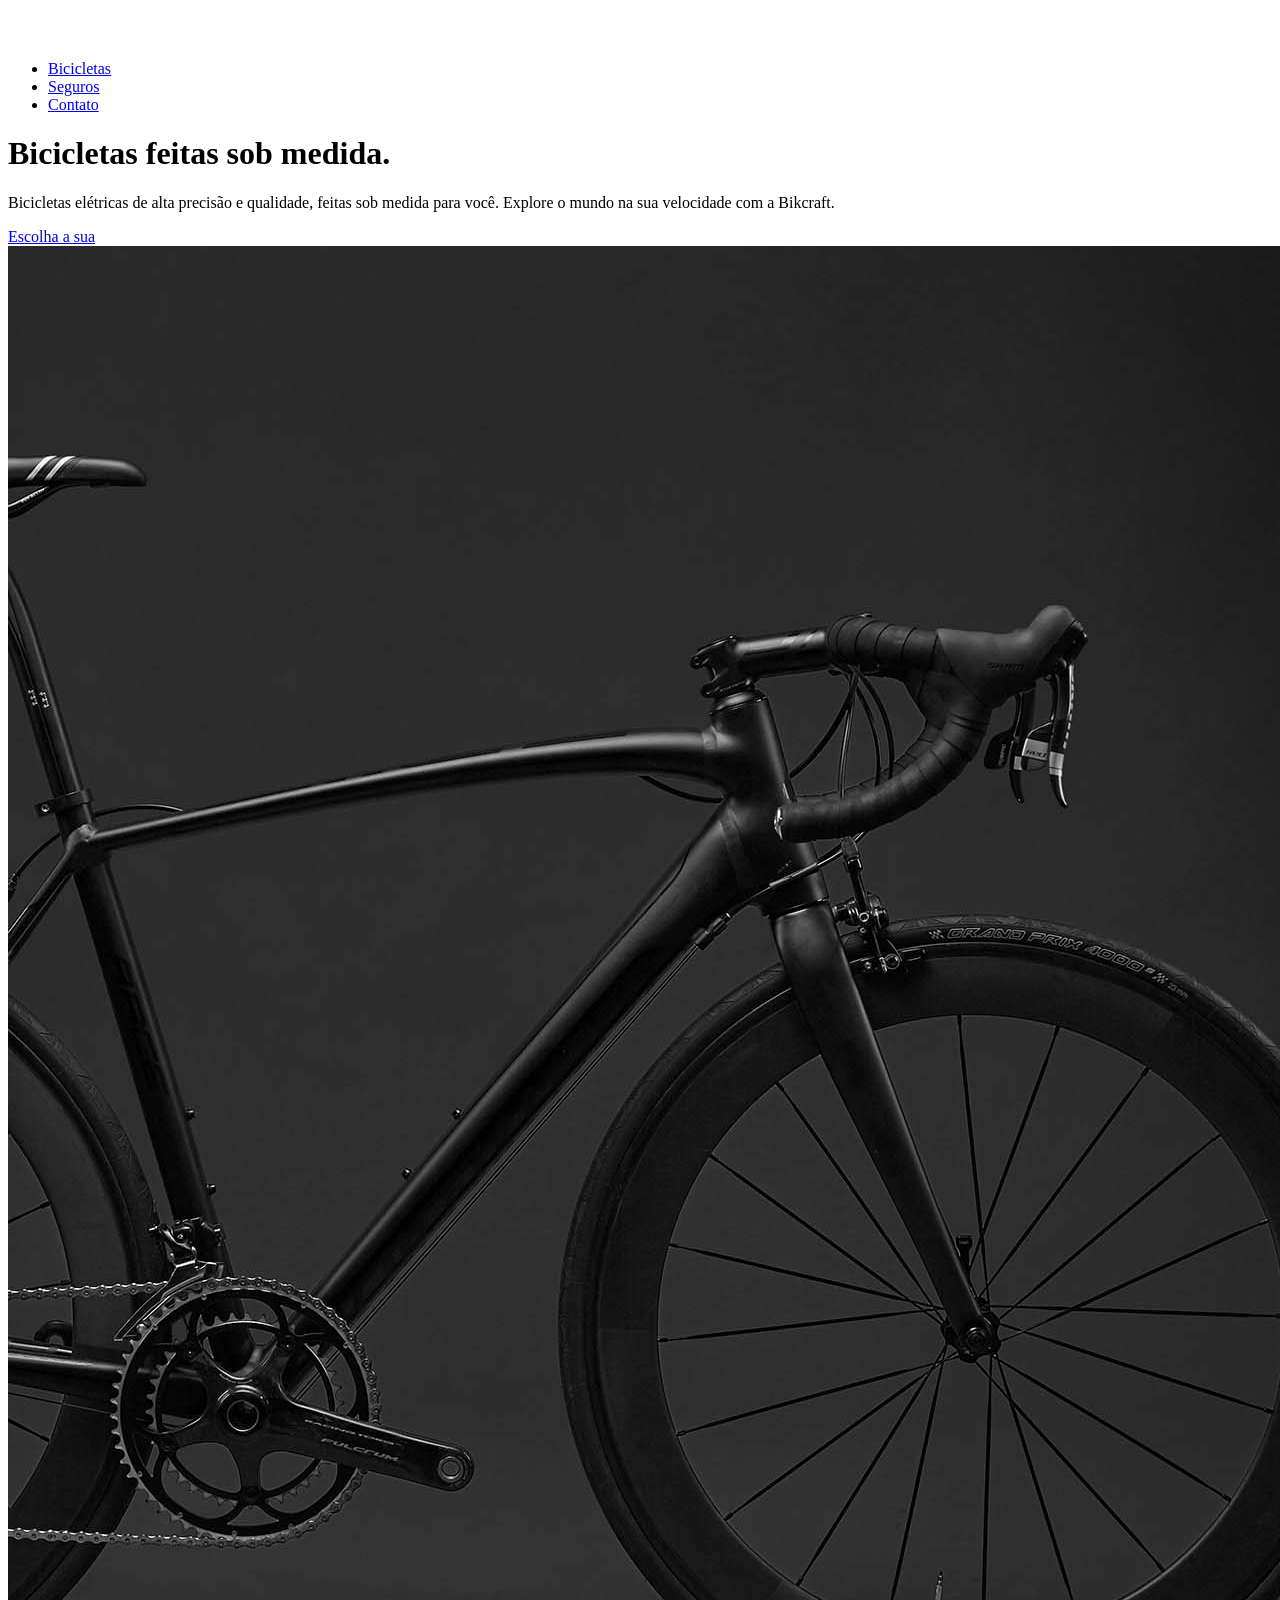
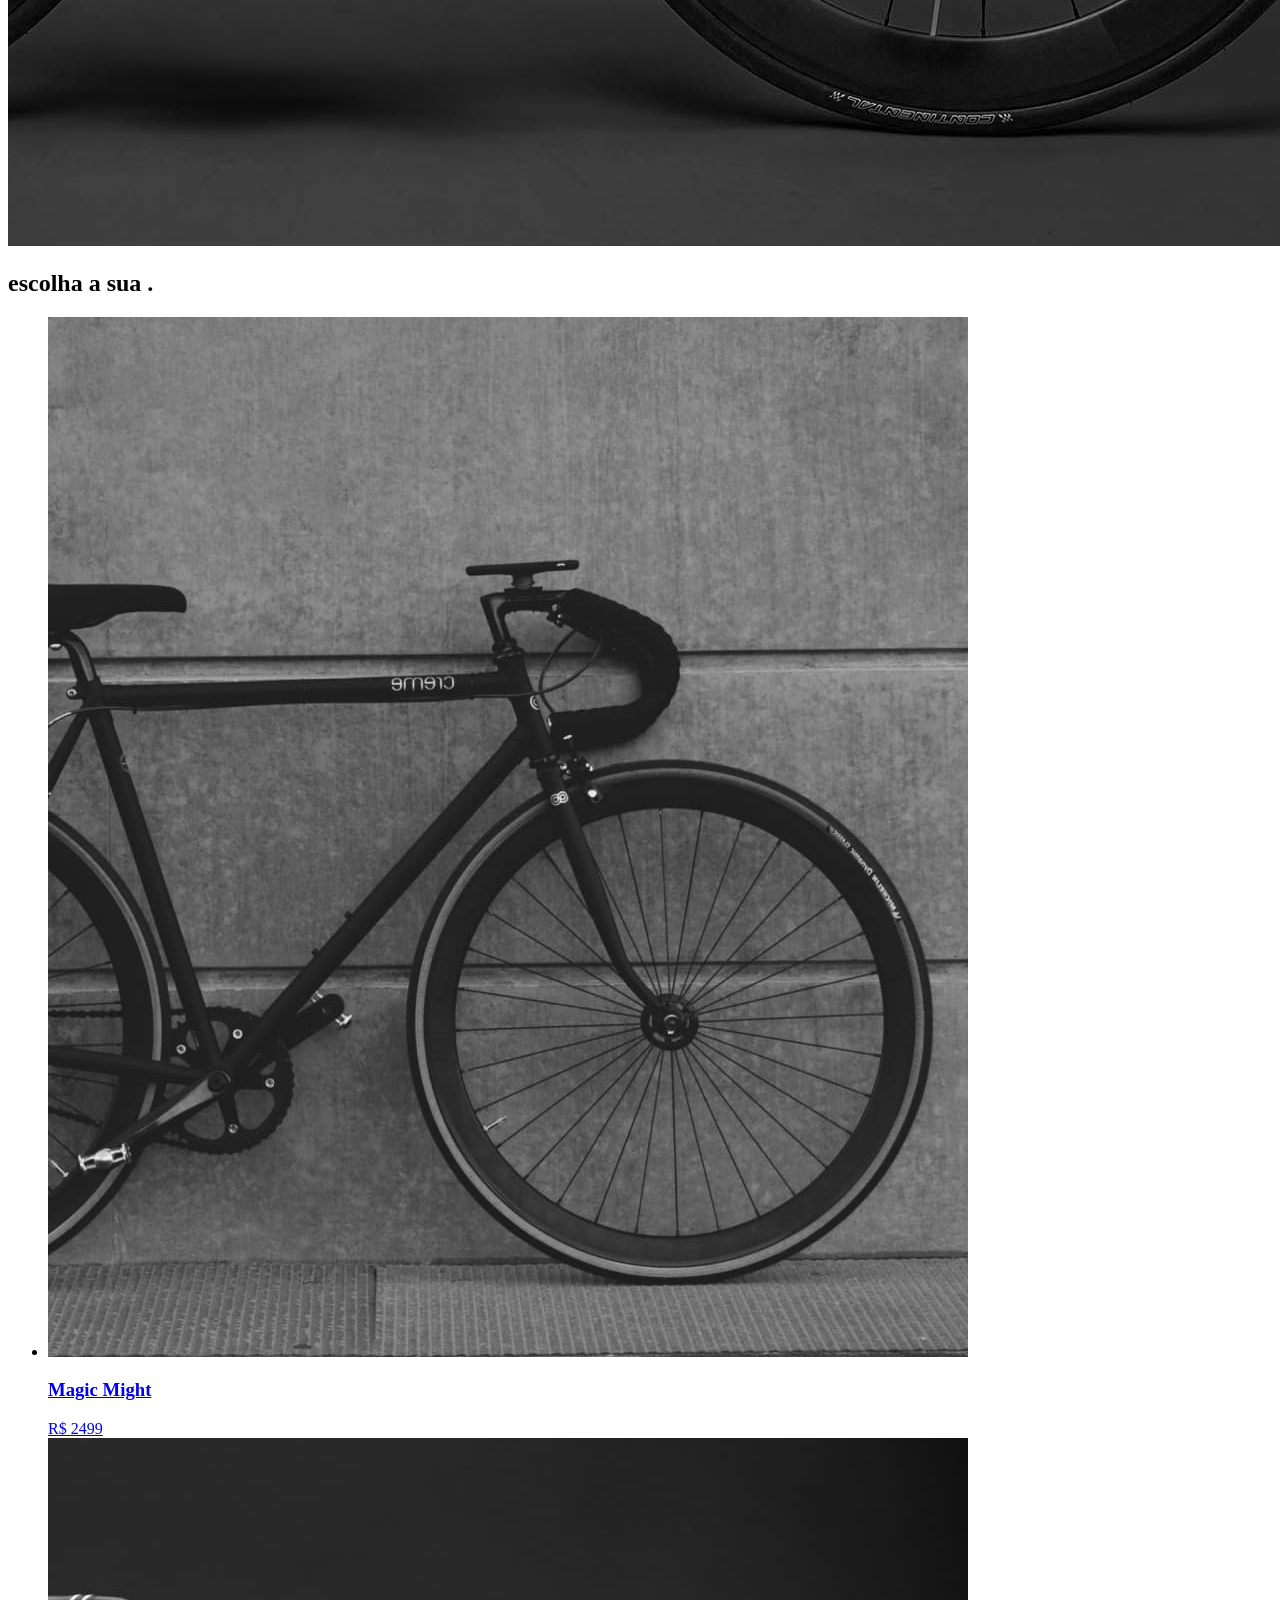
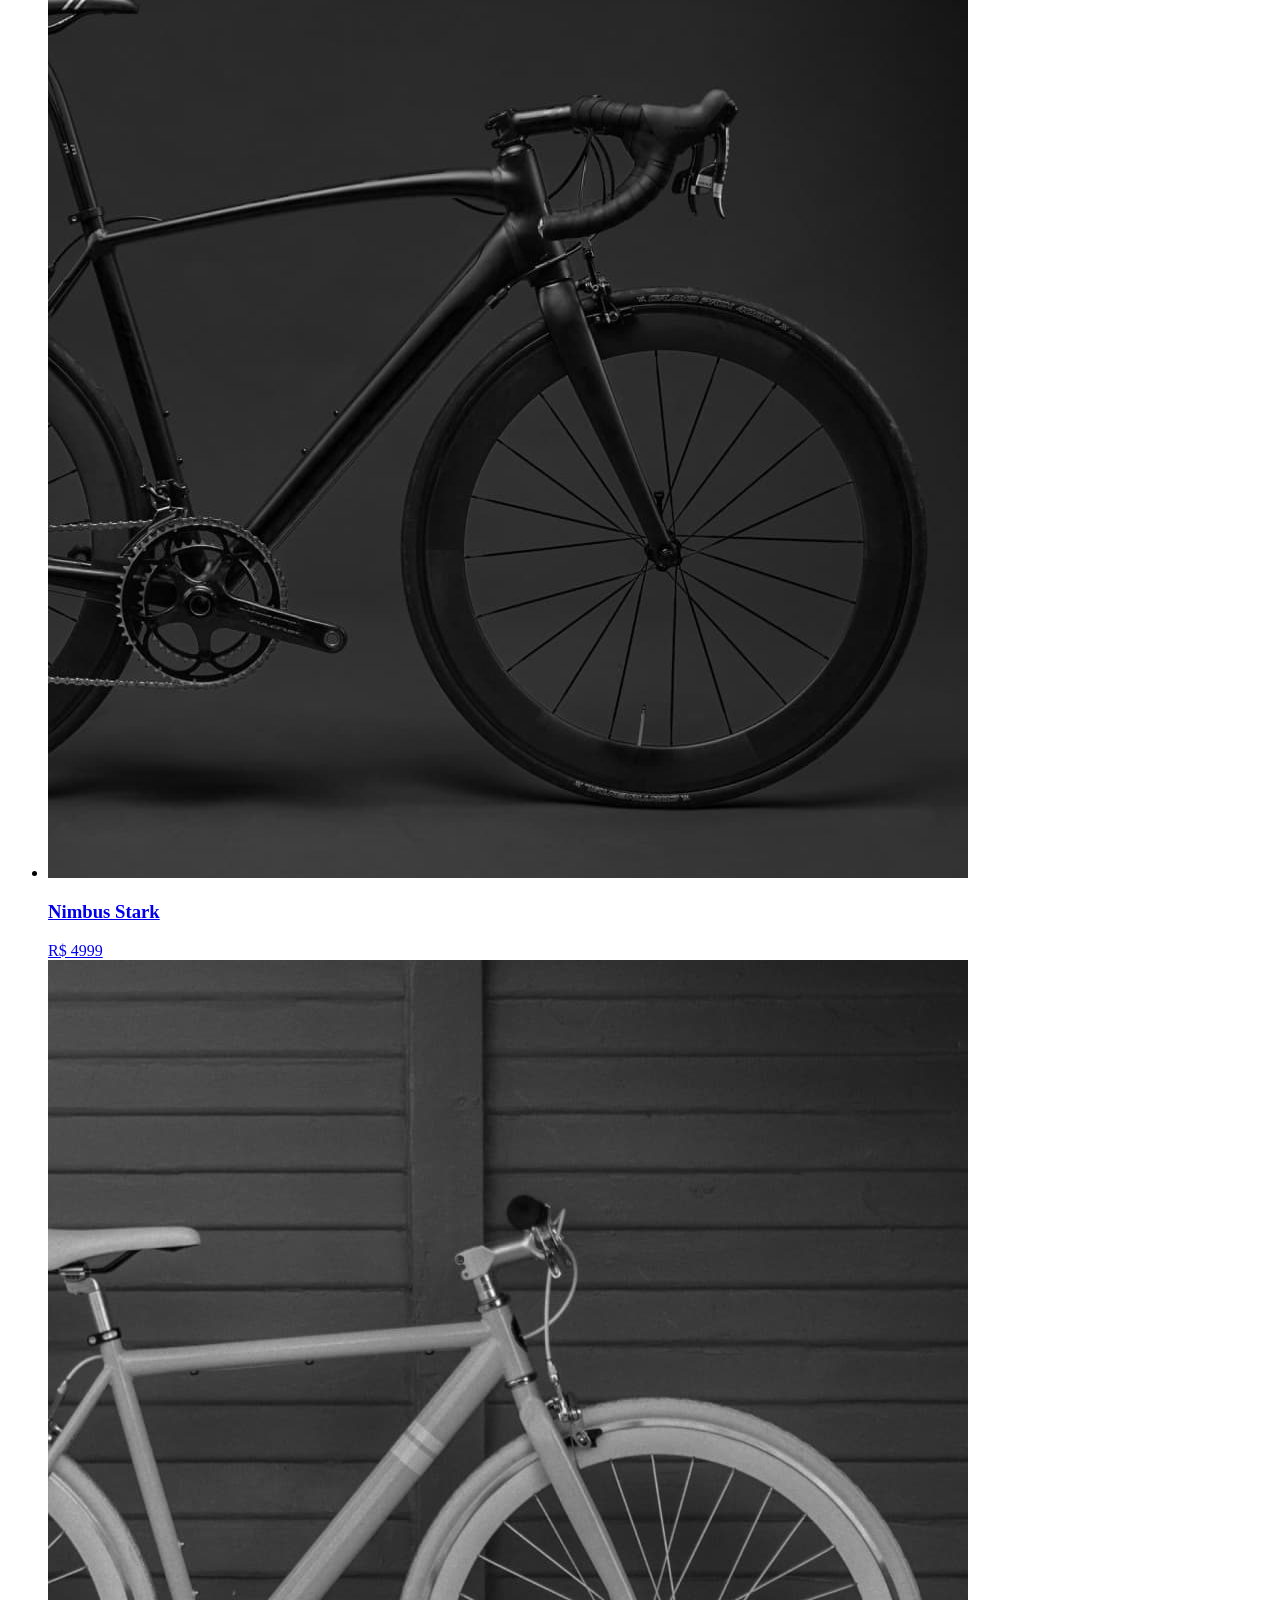
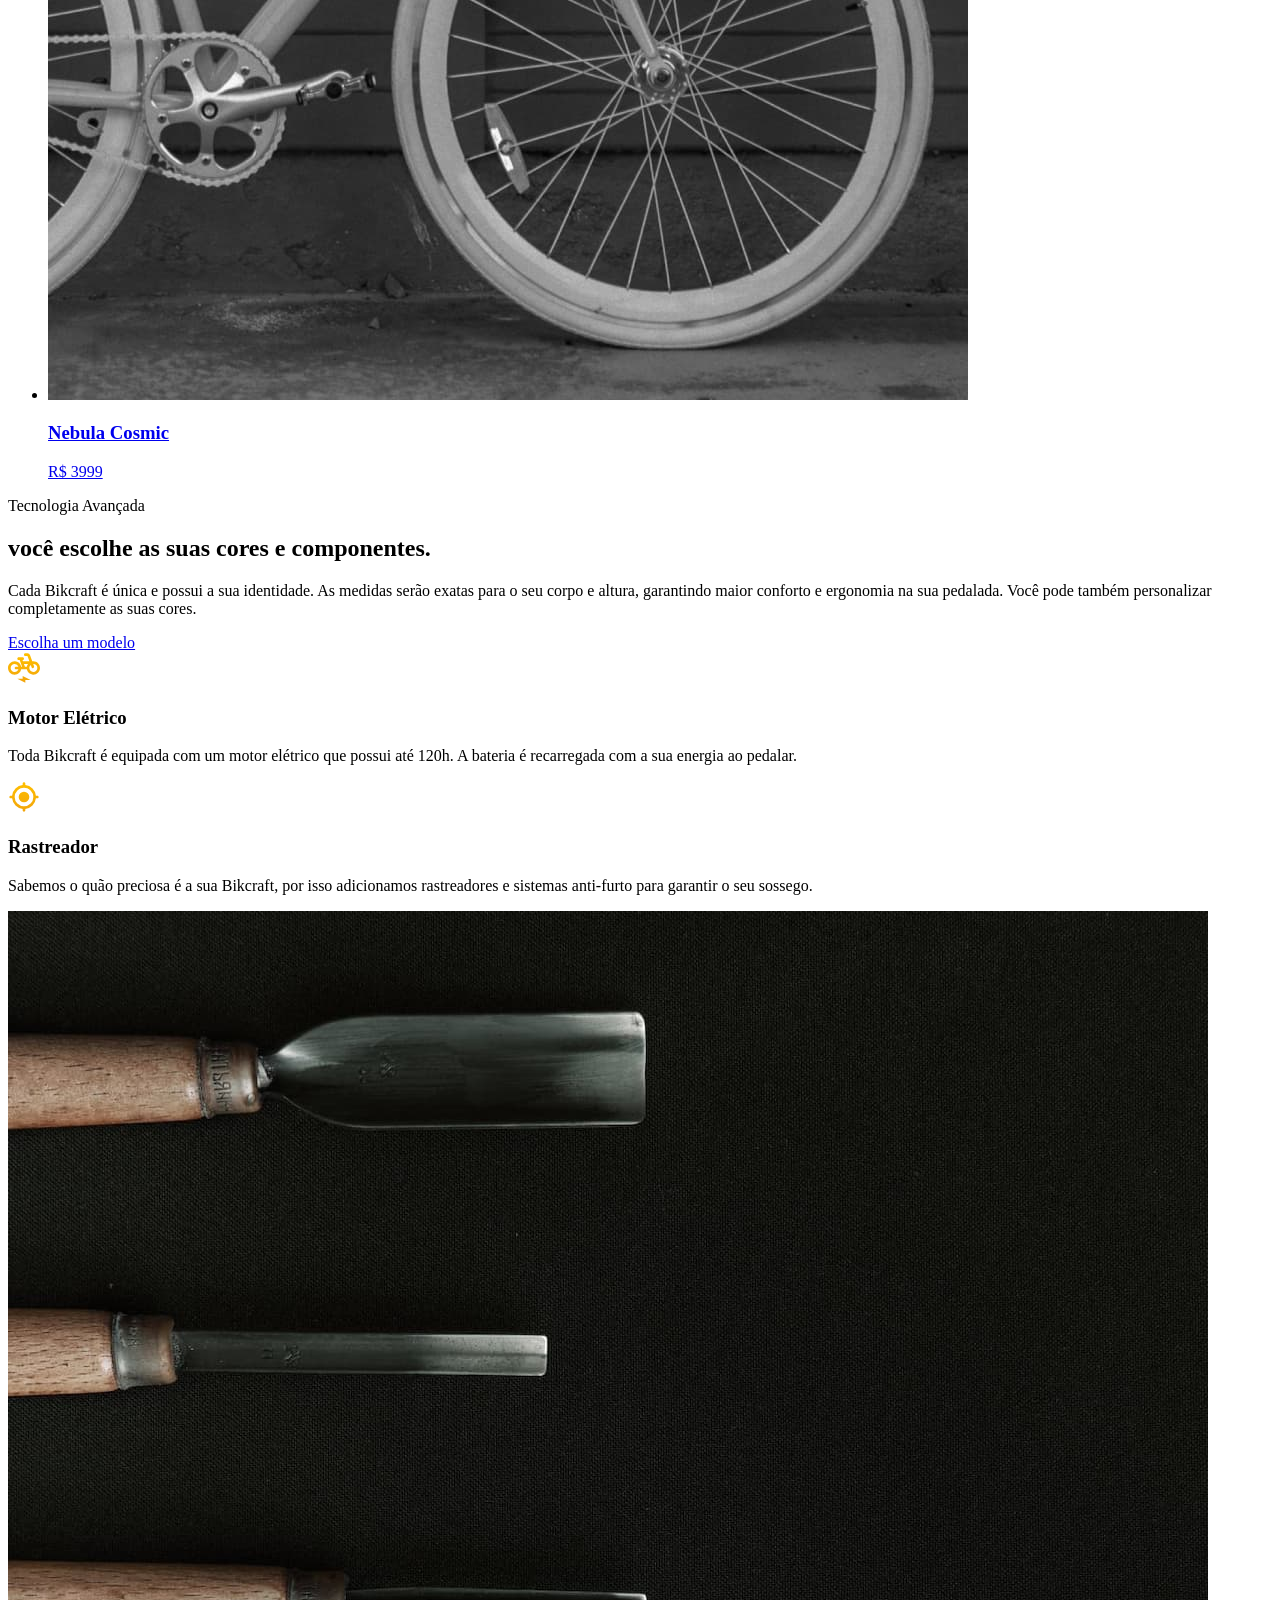
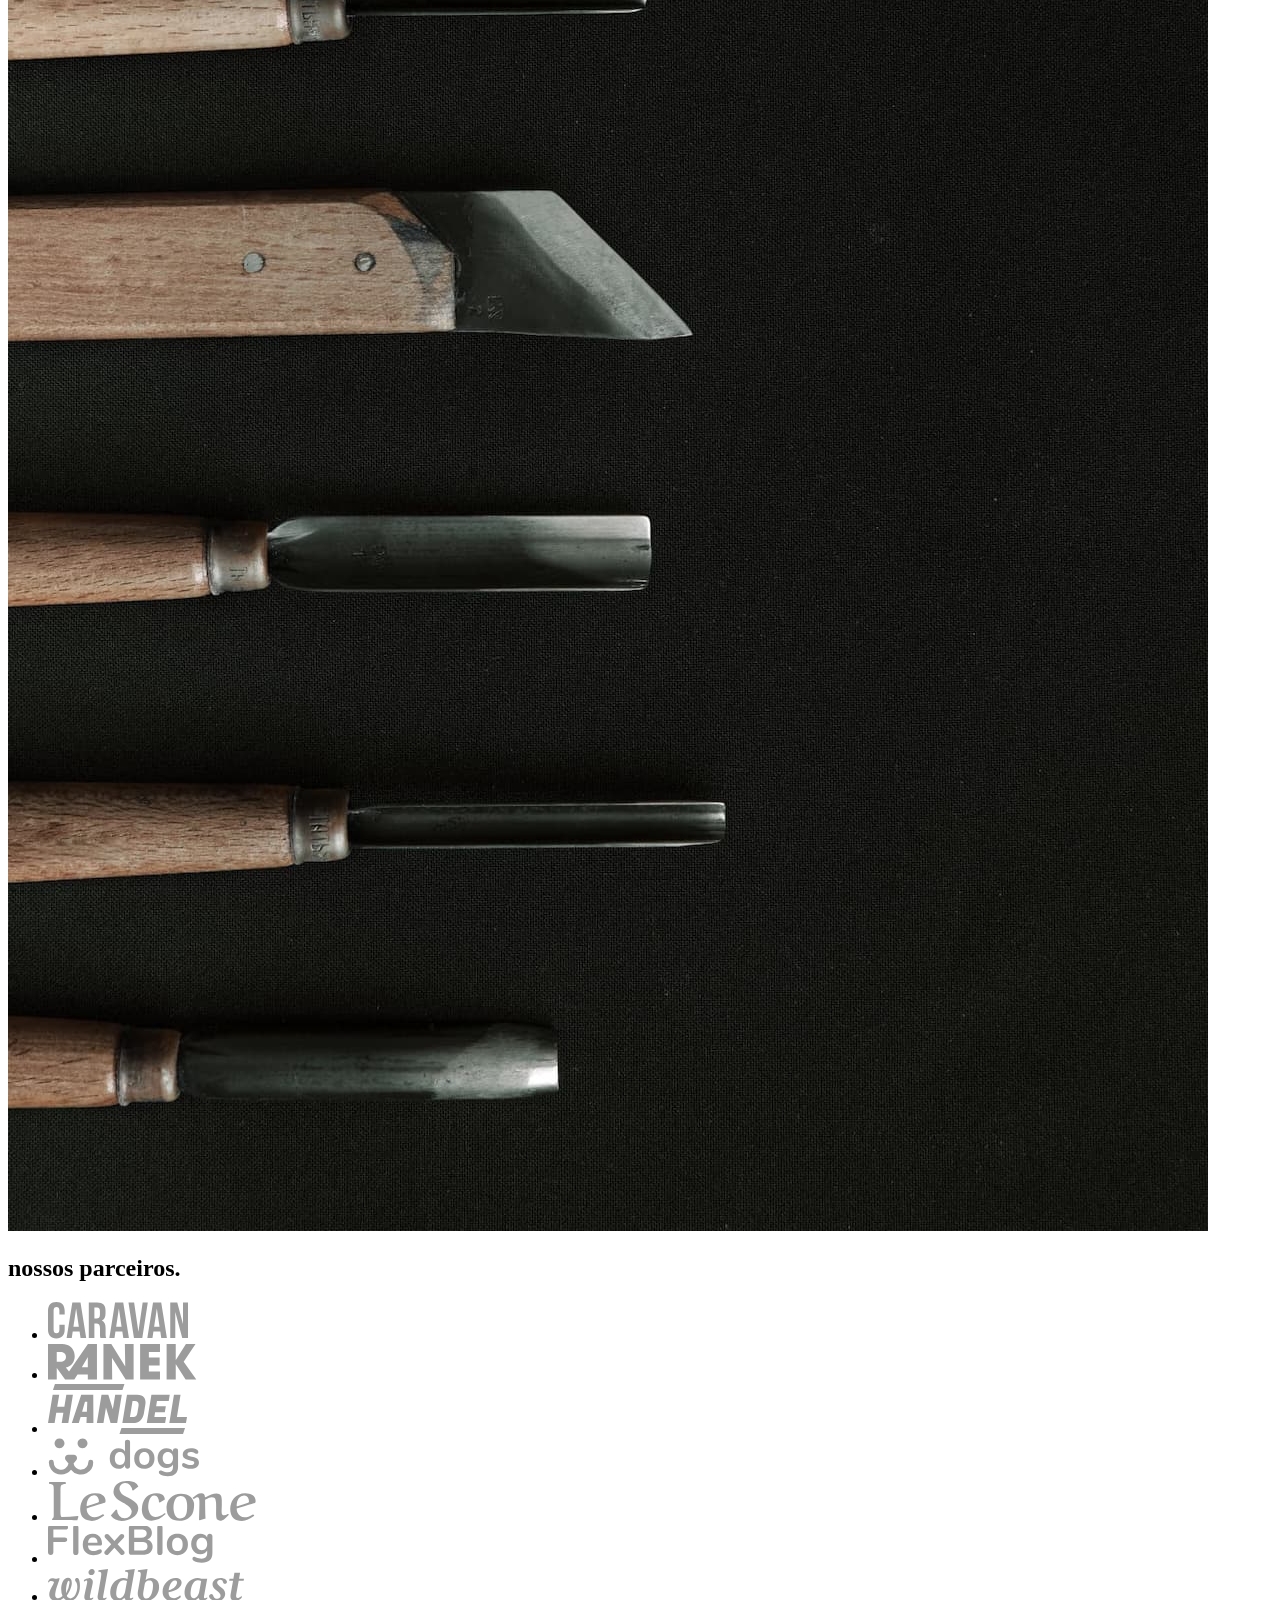
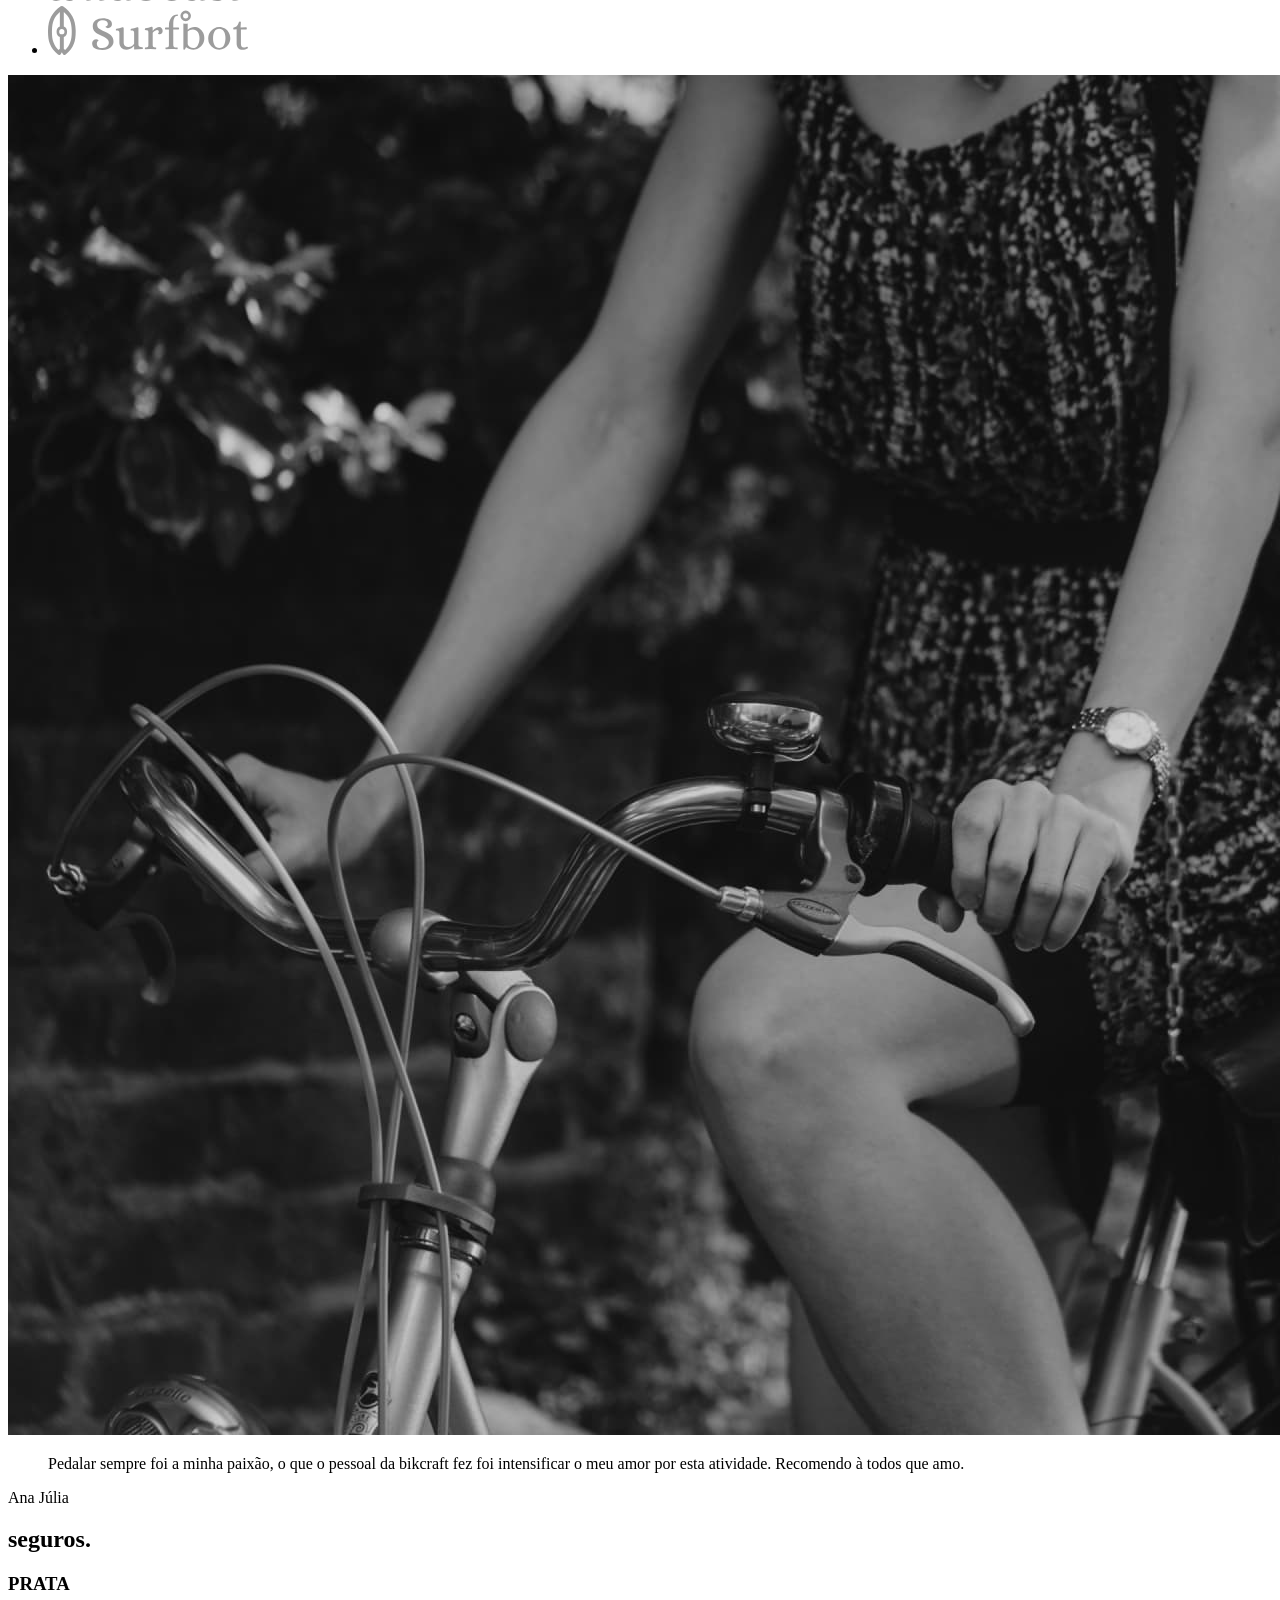
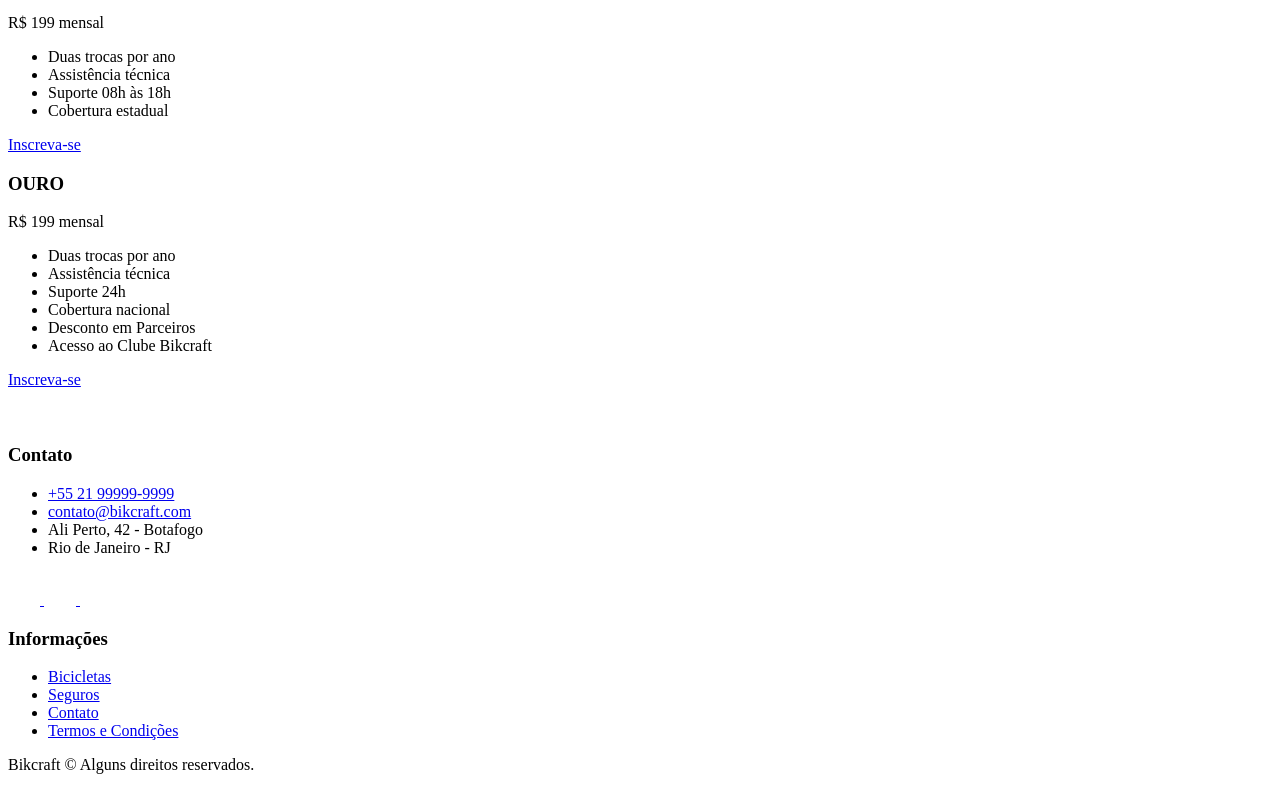
==== index.html @ bf85dae2 "termos" ====
<!DOCTYPE html>
<html lang="pt-br">

<head>
    <meta charset="UTF-8">
    <meta name="viewport" content="width=device-width, initial-scale=1.0">
    <meta name="description" content="Bicicletas elétricas de alta precisão e qualidade feitas sob medida para o cliente. Explore o mundo na sua velocidade com a Bikcraft.">
    <link rel="stylesheet" href="./css/style.css">
    <link rel="preconnect" href="https://fonts.googleapis.com">
    <link rel="preconnect" href="https://fonts.gstatic.com" crossorigin>
    <link href="https://fonts.googleapis.com/css2?family=Merriweather:ital,opsz,wght@0,18..144,300..900;1,18..144,300..900&family=Poppins:ital,wght@0,100;0,200;0,300;0,400;0,500;0,600;0,700;0,800;0,900;1,100;1,200;1,300;1,400;1,500;1,600;1,700;1,800;1,900&family=Roboto:ital,wght@0,100..900;1,100..900&display=swap" rel="stylesheet">
    <title>Bikcraft - Bicicletas Elétricas</title>
</head>

<body>
    <header class="header-bg">
        <div class="header container">
            <a href="./"> <img src="./img/bikcraft.svg" alt="Bikcraft"></a>
            <nav aria-label="primaria">
                <ul class="header-menu font-1-m cor-0">
                    <li><a href="./bicicletas.html">Bicicletas</a></li>
                    <li><a href="./seguros.html">Seguros</a></li>
                    <li><a href="./contato.hmtl">Contato</a></li>
                </ul>
            </nav>
        </div>
    </header>

    <main class="introducao-bg">
        <div class="introducao container">
            <div class="introducao-conteudo">
                <h1 class="font-1-xxl cor-0">Bicicletas feitas sob medida<span class="cor-p1">.</span></h1>
                <p class="font-2-l cor-5">Bicicletas elétricas de alta precisão e qualidade, feitas sob medida para você. Explore o mundo na sua velocidade com a Bikcraft.</p>
                <a class="botao" href="./bicicletas.html">Escolha a sua</a>
            </div>
            <div>
                <img src="./img/fotos/introducao.jpg" alt="Bicicleta elétrica preta.">
            </div>
        </div>
    </main>


    <article class="bicicletas-lista">
        <h2 class="container font-1-xxl">escolha a sua <span class="cor-p1">.</span></h2>

        <ul>
            <li>
                <a href="./bicicletas/magic.html">
                    <img src="./img/bicicletas/magic-home.jpg" alt="Bicicleta preta">
                    <h3 class="font-1-xl">Magic Might</h3>
                    <span class="font-2-m cor-8">R$ 2499</span>
                </a>
            </li>
            <li>
                <a href="./bicicletas/nimbus.html">
                    <img src="./img/bicicletas/nimbus-home.jpg" alt="Bicicleta preta">
                    <h3 class="font-1-xl">Nimbus Stark</h3>
                    <span class="font-2-m cor-8">R$ 4999</span>
                </a>
            </li>
            <li>
                <a href="./bicicletas/nebula.html">
                    <img src="./img/bicicletas/nebula-home.jpg" alt="Bicicleta preta">
                    <h3 class="font-1-xl">Nebula Cosmic</h3>
                    <span class="font-2-m cor-8">R$ 3999</span>
                </a>
            </li>
        </ul>
    </article>

    <article class="tecnologia-bg">
        <div class="tecnologia container">
            <div class="tecnologia-conteudo">
                <span class="font-2-l-b cor-5">Tecnologia Avançada</span>
                <h2 class="font-1-xxl cor-0">você escolhe as suas cores e componentes<span class="cor-p1">.</span></h2>
                <p class="font-2-l cor-5">Cada Bikcraft é única e possui a sua identidade. As medidas serão exatas para o seu corpo e altura, garantindo maior conforto e ergonomia na sua pedalada. Você pode também personalizar completamente as suas cores.</p>
                <a href="./bicicletas.html" class="link">Escolha um modelo</a>

                <div class="tecnologia-vantagens">
                    <div>
                        <img src="./img/icones/eletrica.svg" alt="">
                        <h3 class="font-1-m cor-0">Motor Elétrico</h3>
                        <p class="font-2-s cor-5">Toda Bikcraft é equipada com um motor elétrico que possui até 120h. A bateria é recarregada com a sua energia ao pedalar.</p>
                    </div>
                    <div>
                        <img src="./img/icones/rastreador.svg" alt="">
                        <h3 class="font-1-m cor-0">Rastreador</h3>
                        <p class="font-2-s cor-5">Sabemos o quão preciosa é a sua Bikcraft, por isso adicionamos rastreadores e sistemas anti-furto para garantir o seu sossego.</p>
                    </div>
                </div>
            </div>

            <div class="tecnologia-imagem">
                <img src="./img/fotos/tecnologia.jpg" alt="">
            </div>
        </div>
    </article>
    </article>

    <section class="parceiros" aria-label="Nossos Parceiros">
        <h2 class="container font-1-xxl">nossos parceiros<span class="cor-p1">.</span></h2>
        <ul>
            <li><img src="./img/parceiros/caravan.svg" alt="caravan"></li>
            <li><img src="./img/parceiros/ranek.svg" alt="ranek"></li>
            <li><img src="./img/parceiros/handel.svg" alt="handel"></li>
            <li><img src="./img/parceiros/dogs.svg" alt="dogs"></li>
            <li><img src="./img/parceiros/lescone.svg" alt="lascone"></li>
            <li><img src="./img/parceiros/flexblog.svg" alt="flexblog"></li>
            <li><img src="./img/parceiros/wildbeast.svg" alt="wildbeast"></li>
            <li><img src="./img/parceiros/surfbot.svg" alt="surfbot"></li>

        </ul>
    </section>

    <section class="depoimento" aria-label="Depoimento">
        <div>
            <img src="./img/fotos/depoimento.jpg" alt="Pessoa pedalando uma bicileta Bikcraft">
        </div>

        <div class="depoimento-conteudo">
            <blockquote class="font-1-xl cor-p5">
                <p>Pedalar sempre foi a minha paixão, o que o pessoal da bikcraft fez foi intensificar o meu amor por esta atividade. Recomendo à todos que amo.</p>
            </blockquote>
            <span class="font-1-m-b cor-p4">Ana Júlia</span>
        </div>

    </section>

    <article class="seguros-bg">
        <div class="seguros container">
            <h2 class="font-1-xxl cor-0">seguros<span class="cor-p1">.</span></h2>

            <div class="seguros-item">
                <h3 class="font-1-xl cor-6">PRATA</h3>
                <span class="font-1-xl cor-0">R$ 199 <span class="font-1-xs cor-6 ">mensal</span></span>
                <ul class="font-2m cor-0">
                    <li>Duas trocas por ano</li>
                    <li>Assistência técnica</li>
                    <li>Suporte 08h às 18h</li>
                    <li>Cobertura estadual</li>
                </ul>
                <a class="botao secundario" href="./orcamento.html">Inscreva-se</a>
            </div>

            <div class="seguros-item">
                <h3 class="font-1-xl cor-p1">OURO</h3>
                <span class="font-1-xl cor-0">R$ 199 <span class="font-1-xs cor-6 ">mensal</span></span>
                <ul class="font-2m cor-0">
                    <li>Duas trocas por ano</li>
                    <li>Assistência técnica</li>
                    <li>Suporte 24h</li>
                    <li>Cobertura nacional</li>
                    <li>Desconto em Parceiros</li>
                    <li>Acesso ao Clube Bikcraft</li>
                </ul>
                <a class="botao" href="./orcamento.html">Inscreva-se</a>
            </div>
        </div>
    </article>

    <footer class="footer-bg">
        <div class="footer container">
            <img src="./img/bikcraft.svg" alt="Bikcraft">
            <div class="footer-contato">
                <h3 class="font-2-l-b cor-0">Contato</h3>
                <ul class="font-2-m cor-5">
                    <li><a href="tel:+5521999999999">+55 21 99999-9999</a></li>
                    <li><a href="mailto:contato@bikcraft.com">contato@bikcraft.com</a></li>
                    <li>Ali Perto, 42 - Botafogo</li>
                    <li>Rio de Janeiro - RJ</li>
                </ul>
                <div class="footer-redes">
                    <a href="./">
                        <img src="./img/redes/instagram.svg" alt="Instagram">
                    </a>

                    <a href="./">
                        <img src="./img/redes/facebook.svg" alt="Facebook">
                    </a>

                    <a href="./">
                        <img src="./img/redes/youtube.svg" alt="Youtube">
                    </a>
                </div>
            </div>
            <div class="footer-informacoes">
                <h3 class="font-2-l-b cor-0">Informações</h3>
                <nav>
                    <ul class="font-1-m cor-5">
                        <li><a href="./bicicletas.html">Bicicletas</a></li>
                        <li><a href="./seguros.html">Seguros</a></li>
                        <li><a href="./contato.html">Contato</a></li>
                        <li><a href="./termos.html">Termos e Condições</a></li>
                    </ul>
                </nav>
            </div>
            <p class="footer-copy font-2-m cor-6">Bikcraft © Alguns direitos reservados.</p>
        </div>
    </footer>




</body>

</html>
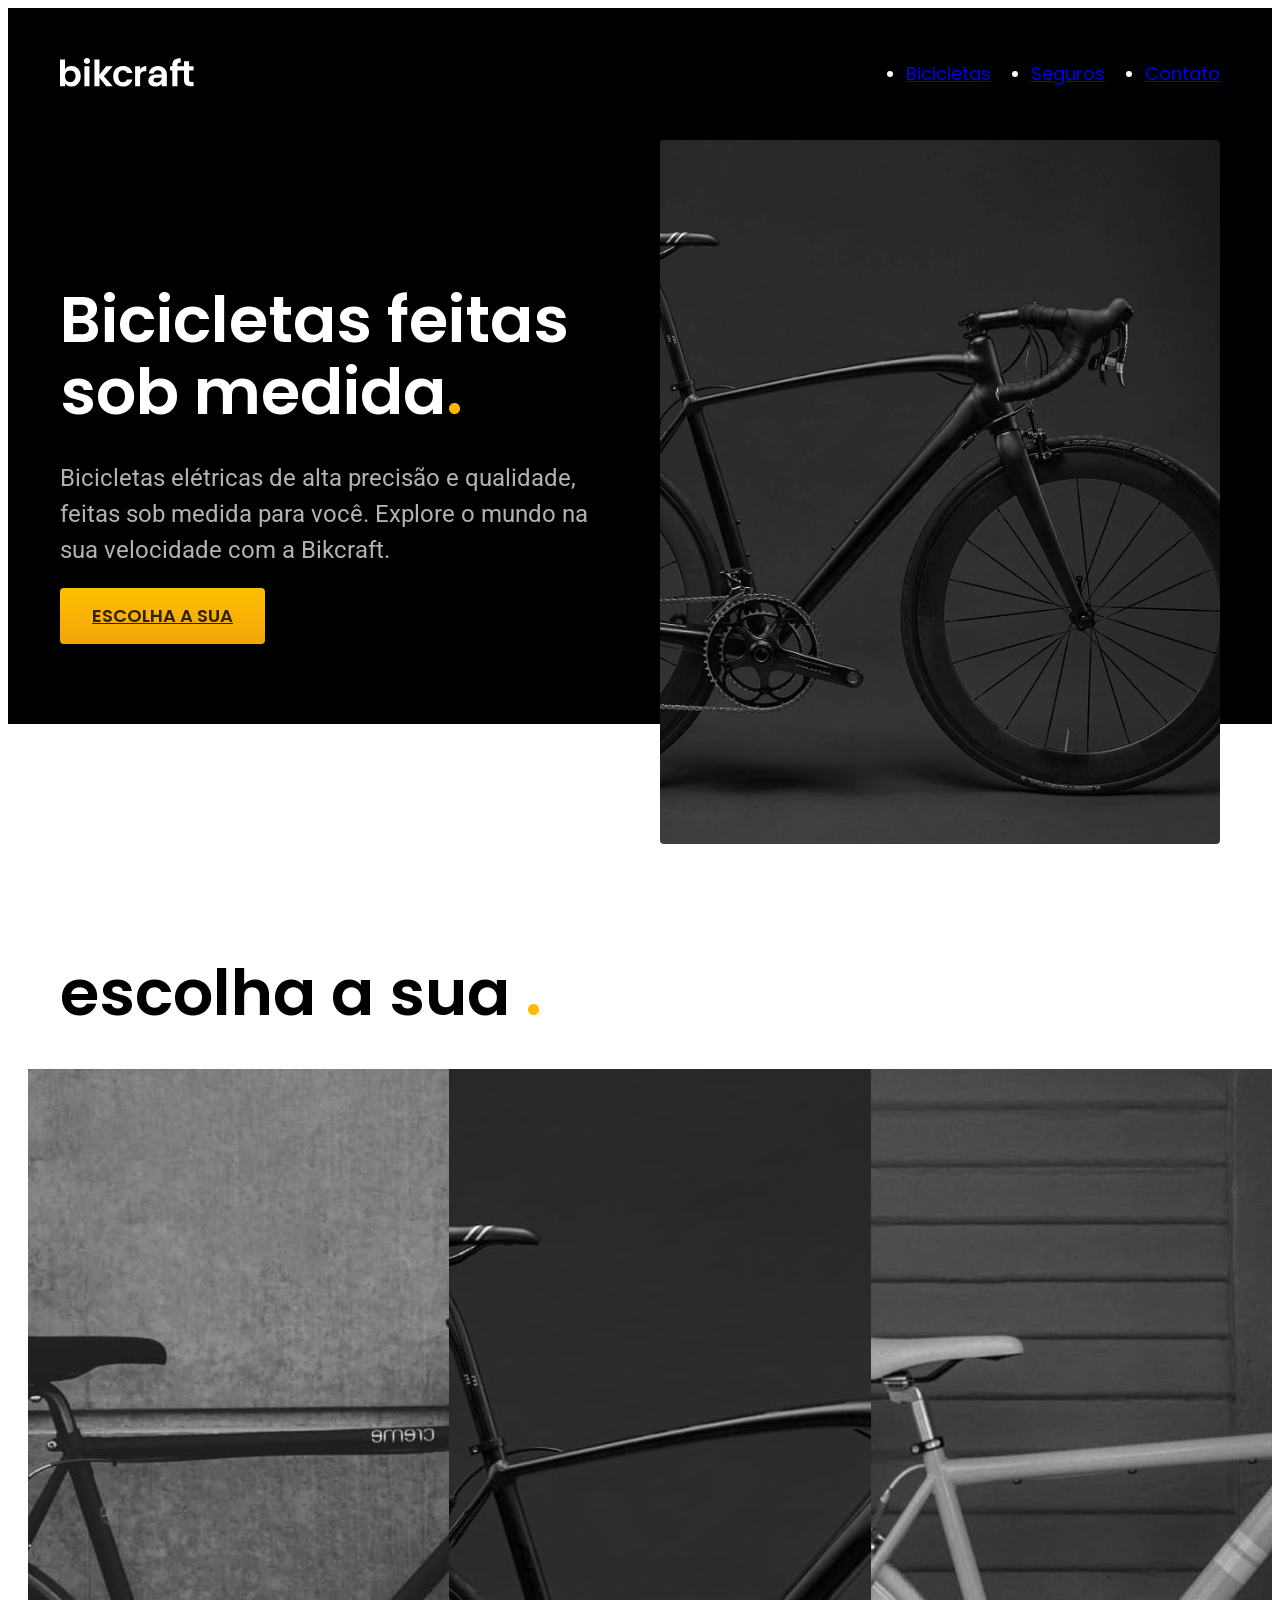
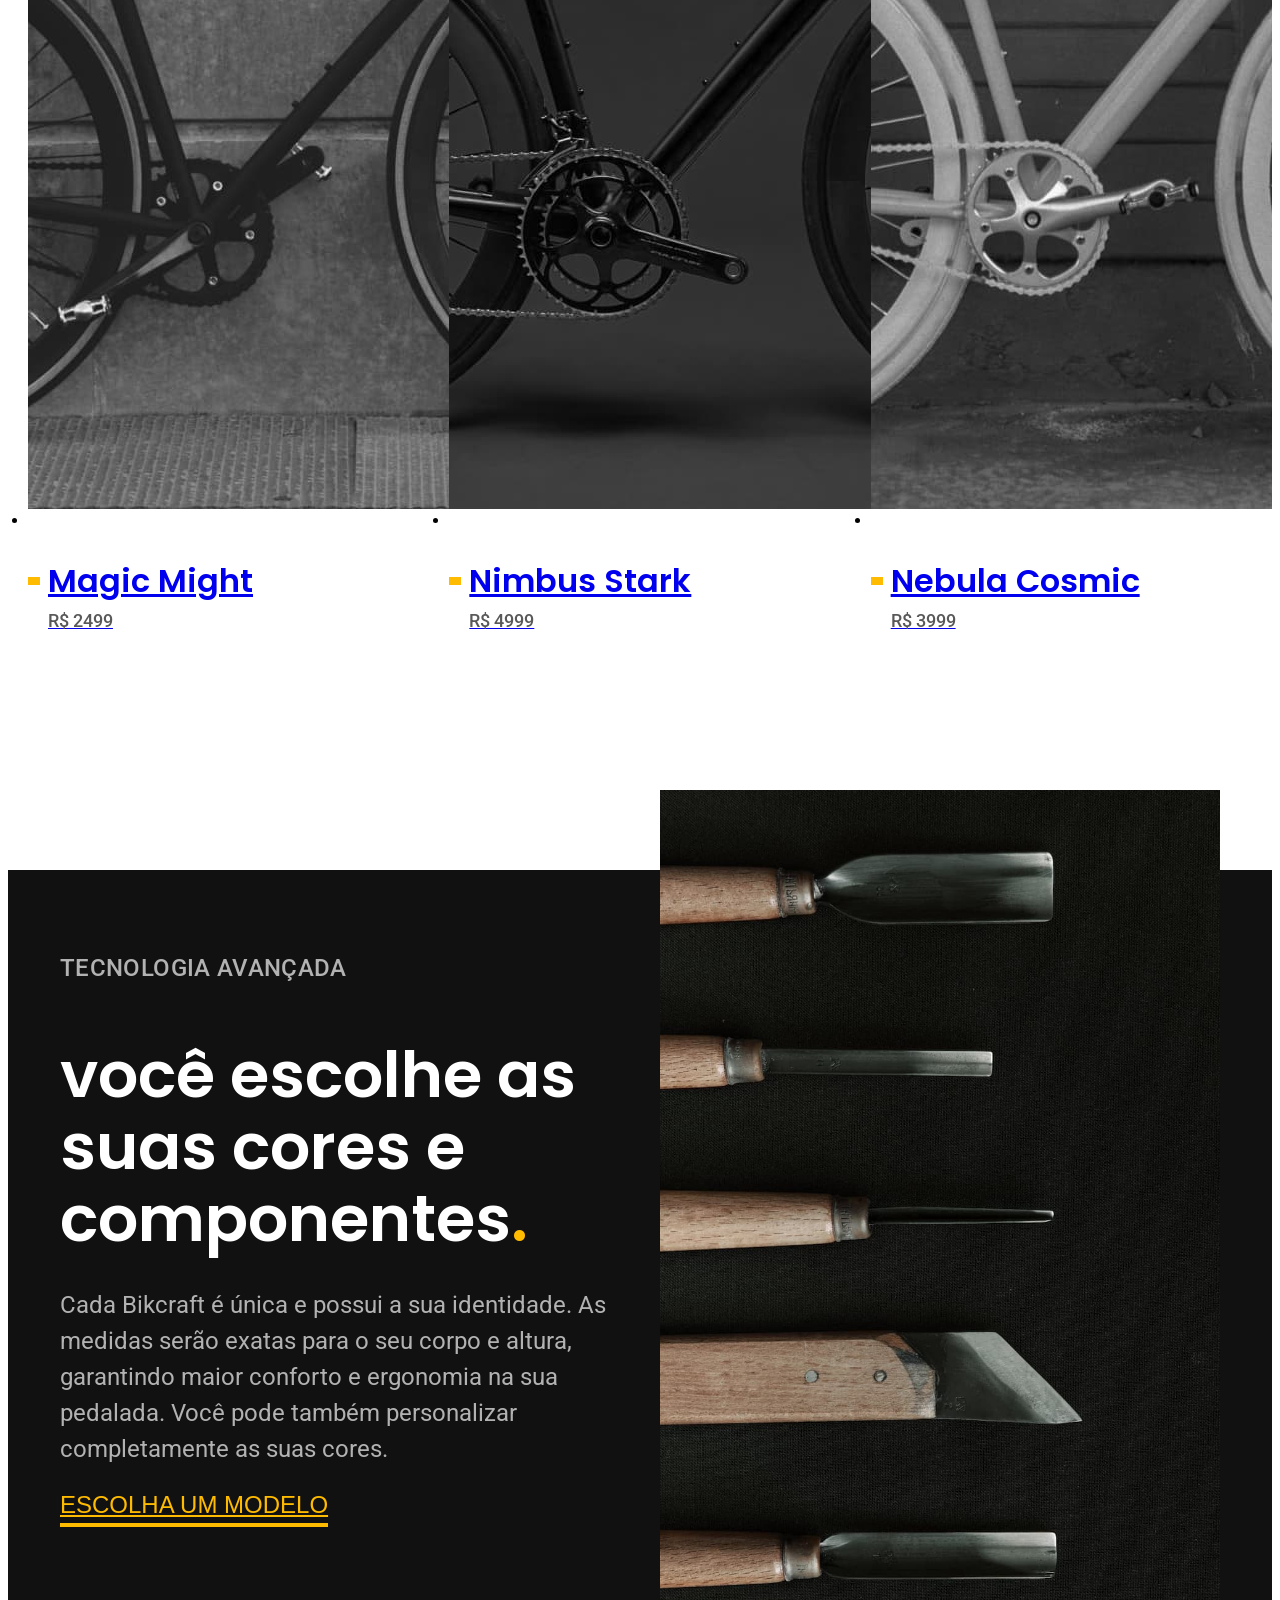
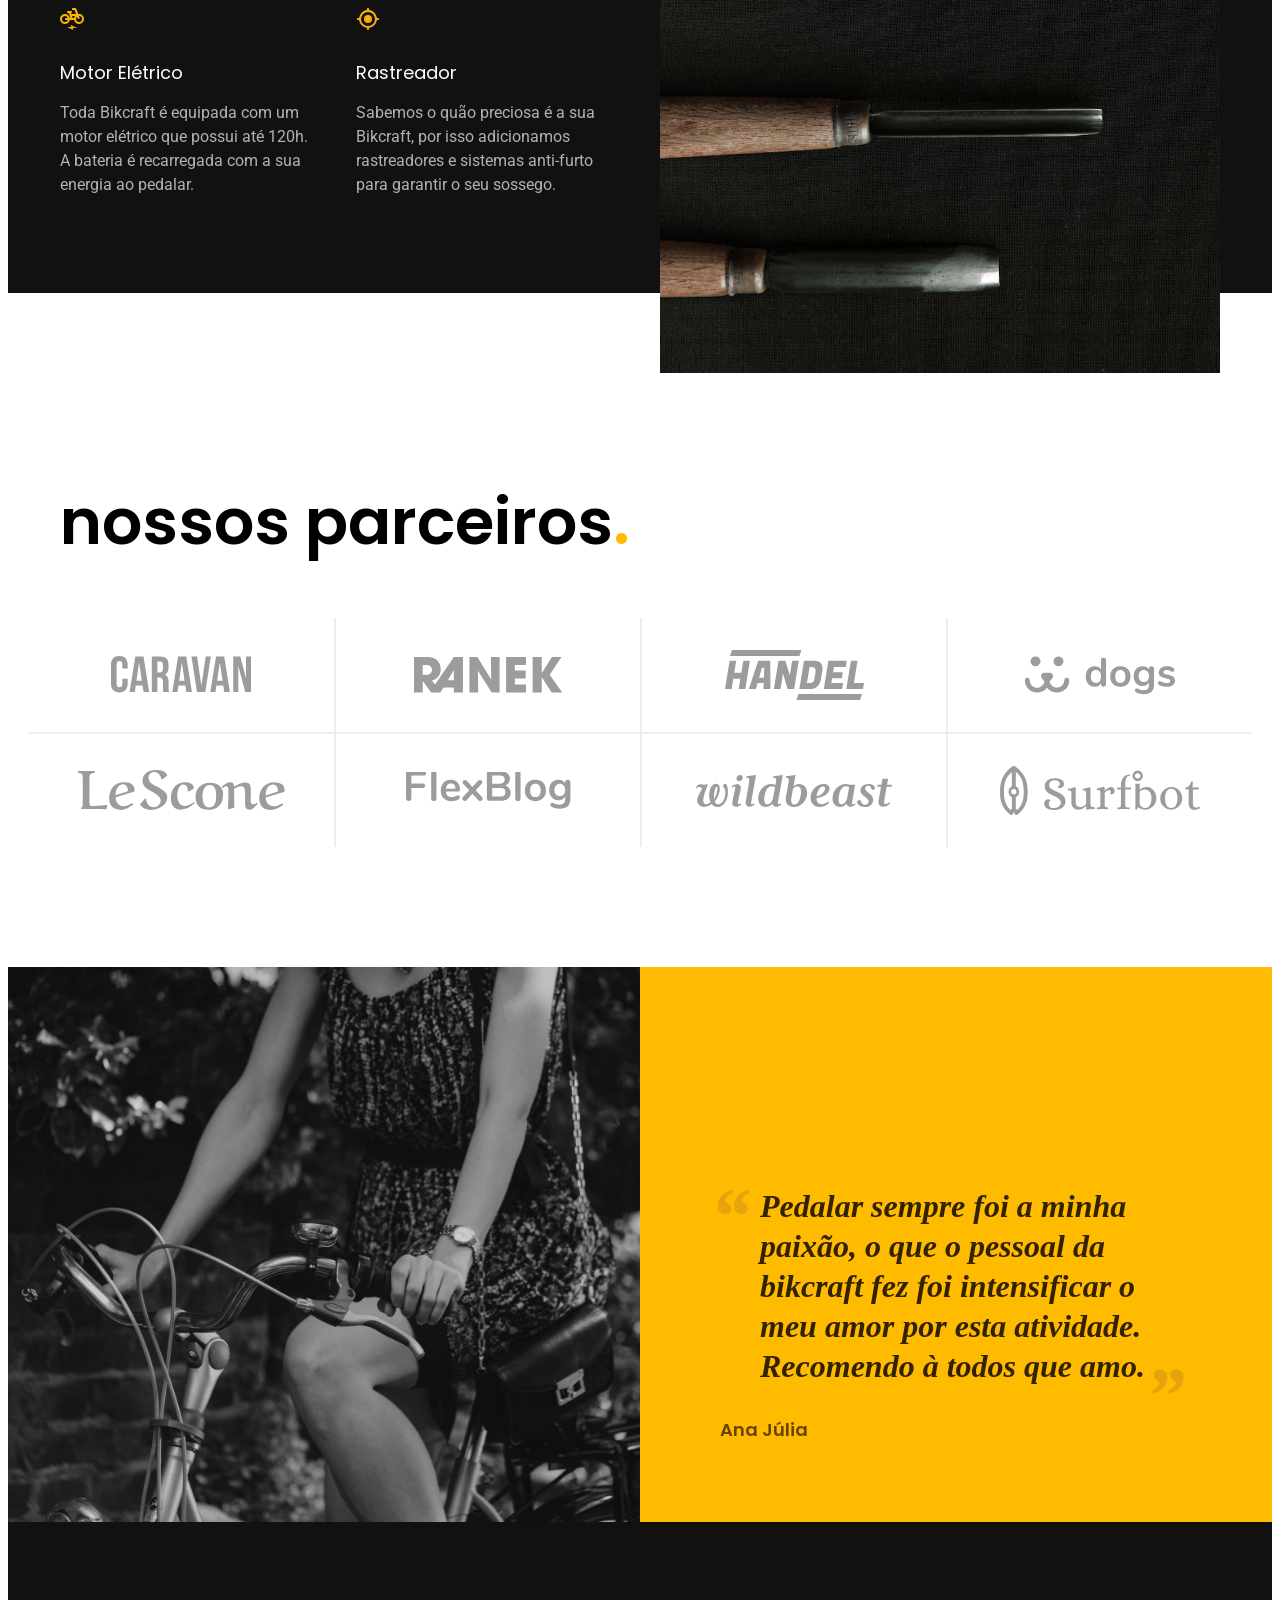
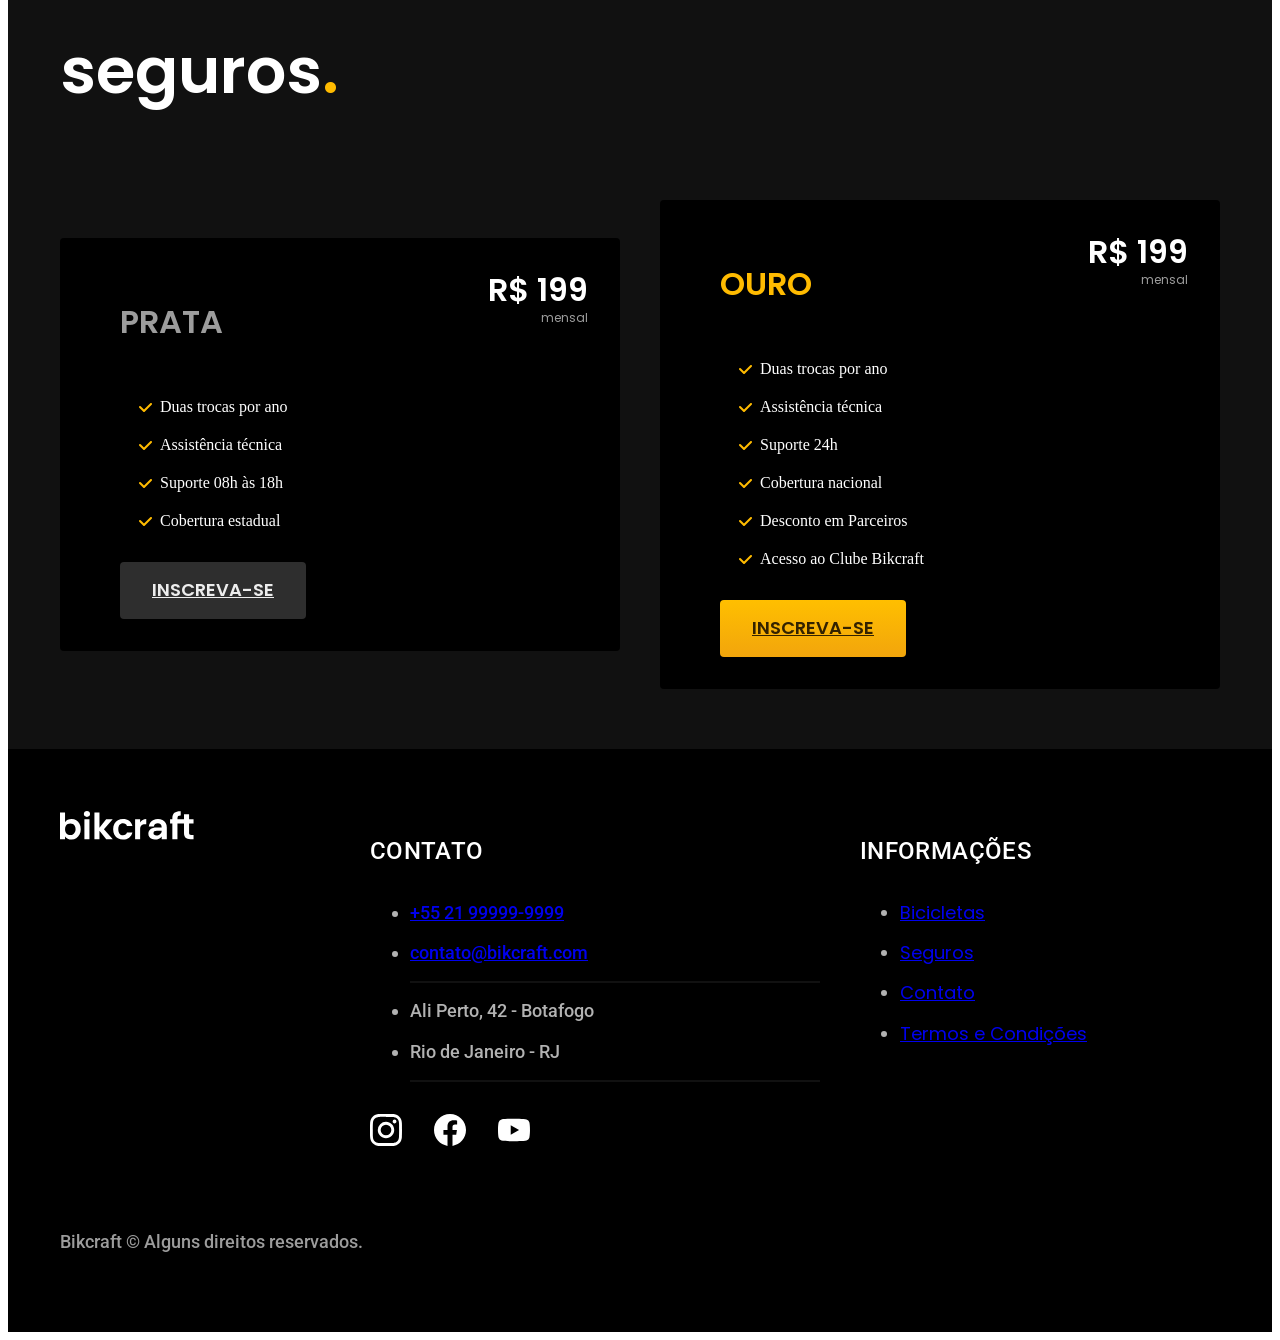
==== commit 8ecf976b: "contato" ====
--- a/index.html
+++ b/index.html
@@ -20,7 +20,7 @@
                 <ul class="header-menu font-1-m cor-0">
                     <li><a href="./bicicletas.html">Bicicletas</a></li>
                     <li><a href="./seguros.html">Seguros</a></li>
-                    <li><a href="./contato.hmtl">Contato</a></li>
+                    <li><a href="./contato.html">Contato</a></li>
                 </ul>
             </nav>
         </div>
--- a/css/style.css
+++ b/css/style.css
@@ -0,0 +1,38 @@
+@import "./global/global.css";
+@import "./utilidades/tipografia.css";
+@import "./utilidades/cores.css";
+
+@import "./global/header.css";
+@import "./global/footer.css";
+
+/* Utilidades */
+@import "./utilidades/componentes.css";
+@import "./utilidades/formulario.css";
+
+/* Home */
+@import "./home/introducao.css";
+@import "./home/tecnologia.css";
+@import "./home/parceiros.css";
+@import "./home/depoimento.css";
+
+/* Bicicletas */
+@import "./bicicletas/bicicletas-lista.css";
+@import "./bicicletas/bicicletas.css";
+
+/* Bicicleta */
+@import "./bicicleta/bicicleta.css";
+@import "./bicicleta/seguro.css";
+
+
+/* Seguros */
+@import "./seguros/seguros.css";
+@import "./seguros/vantagens.css";
+@import "./seguros/perguntas.css";
+
+/* Contato */
+@import "./contato/contato.css";
+@import "./contato/lojas.css";
+
+
+/* Termos */
+@import "./termos/termos.css";
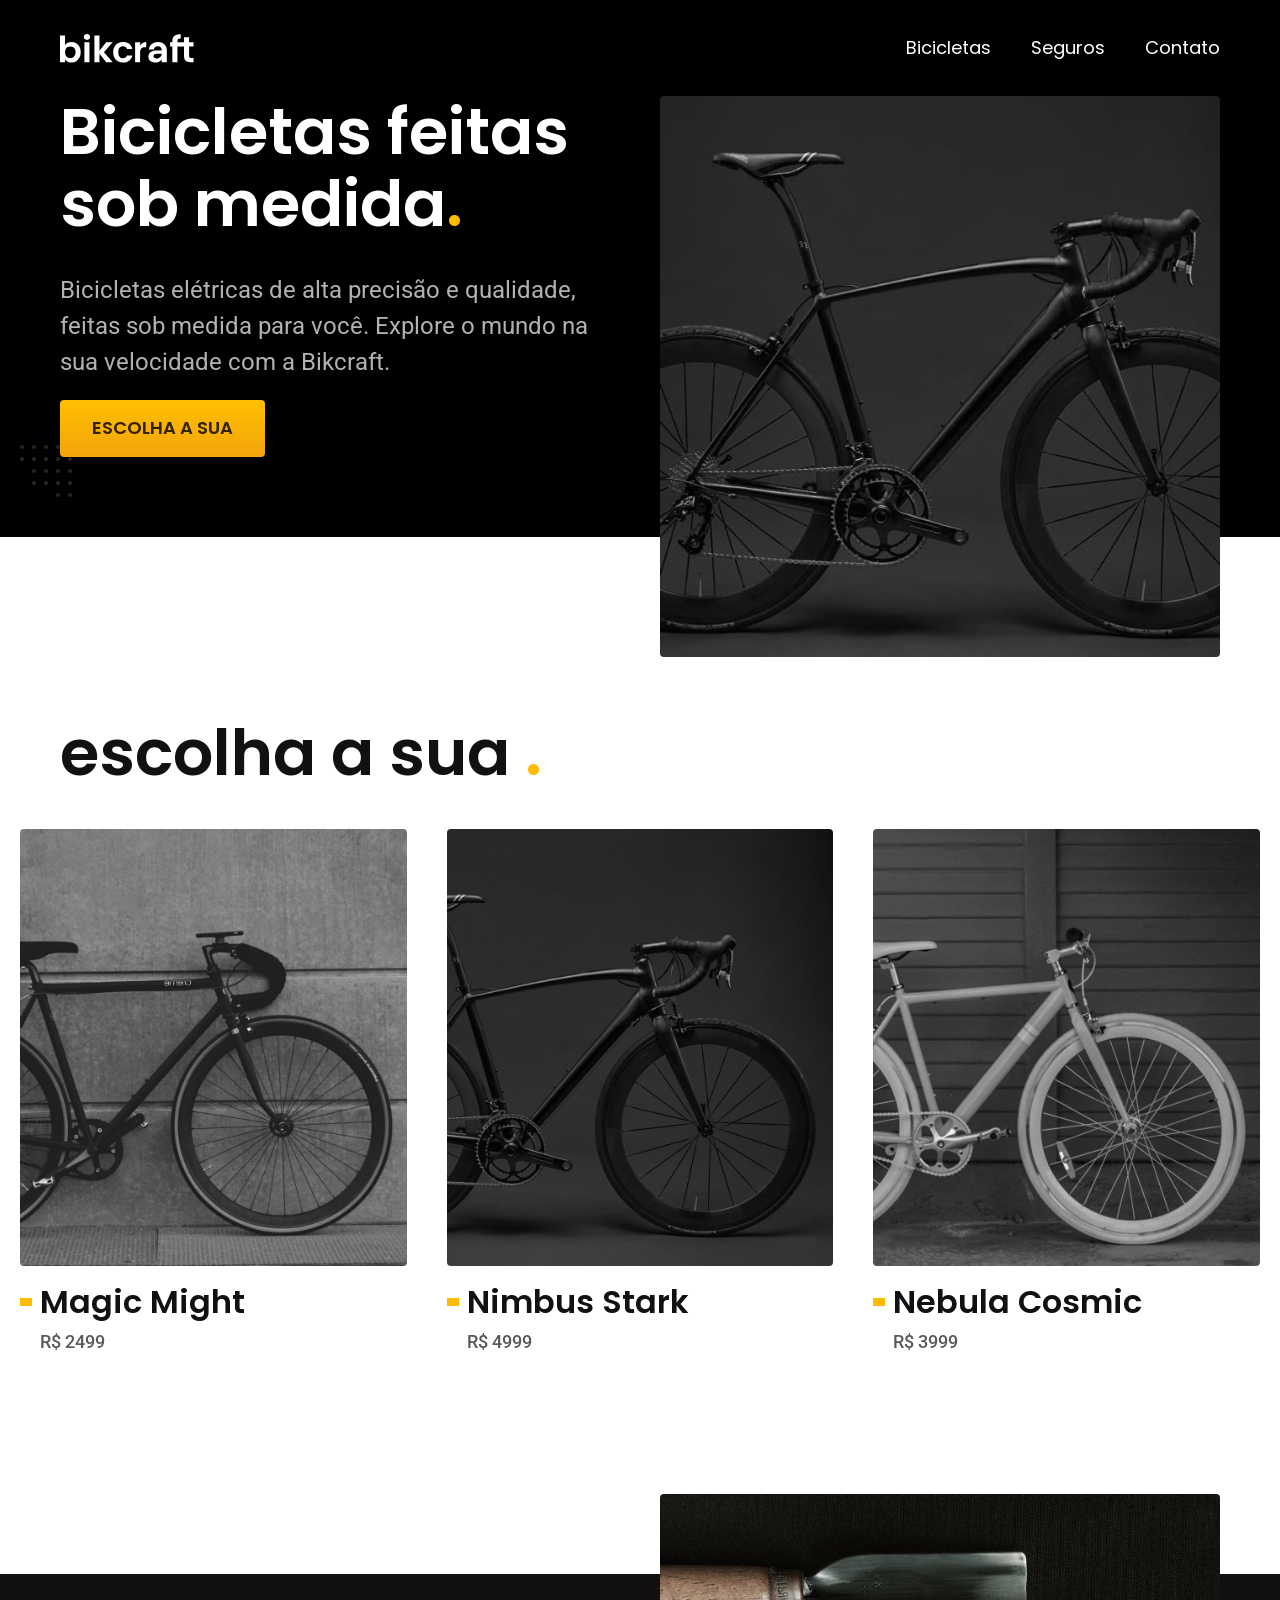
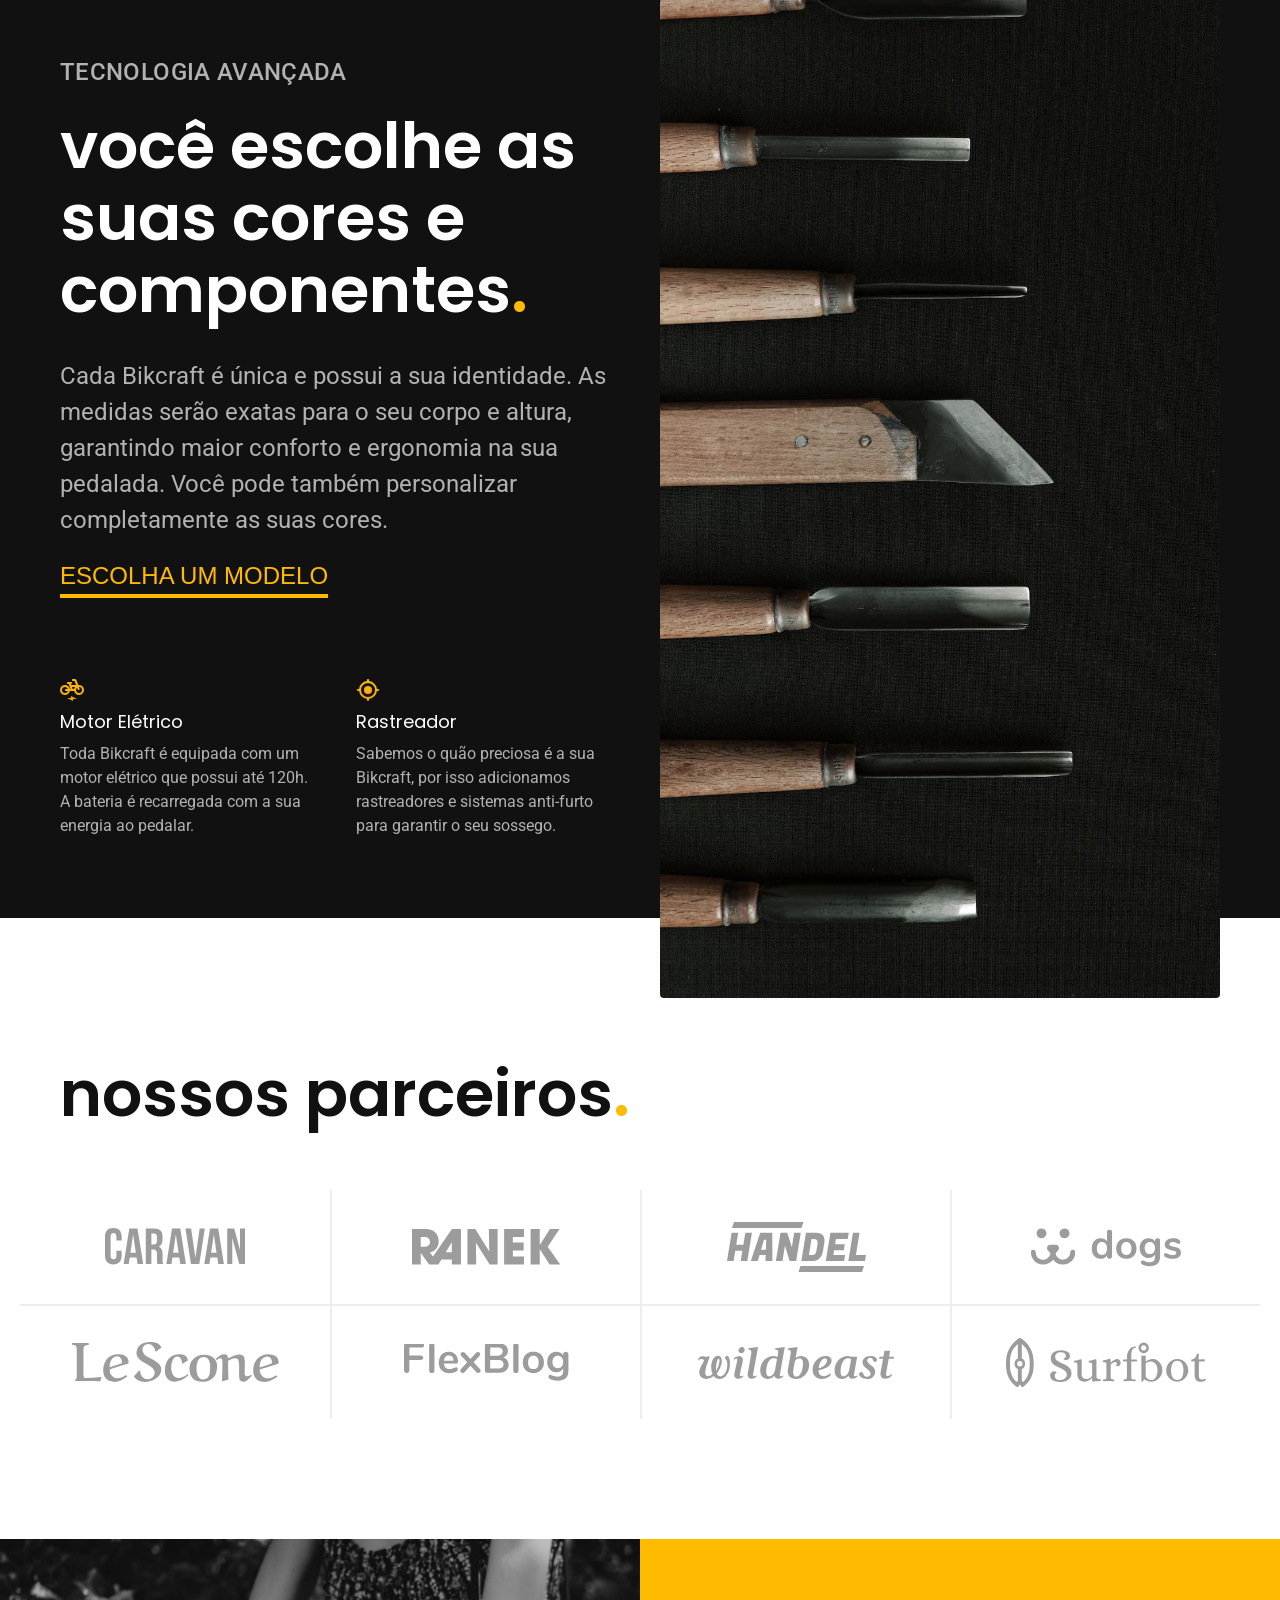
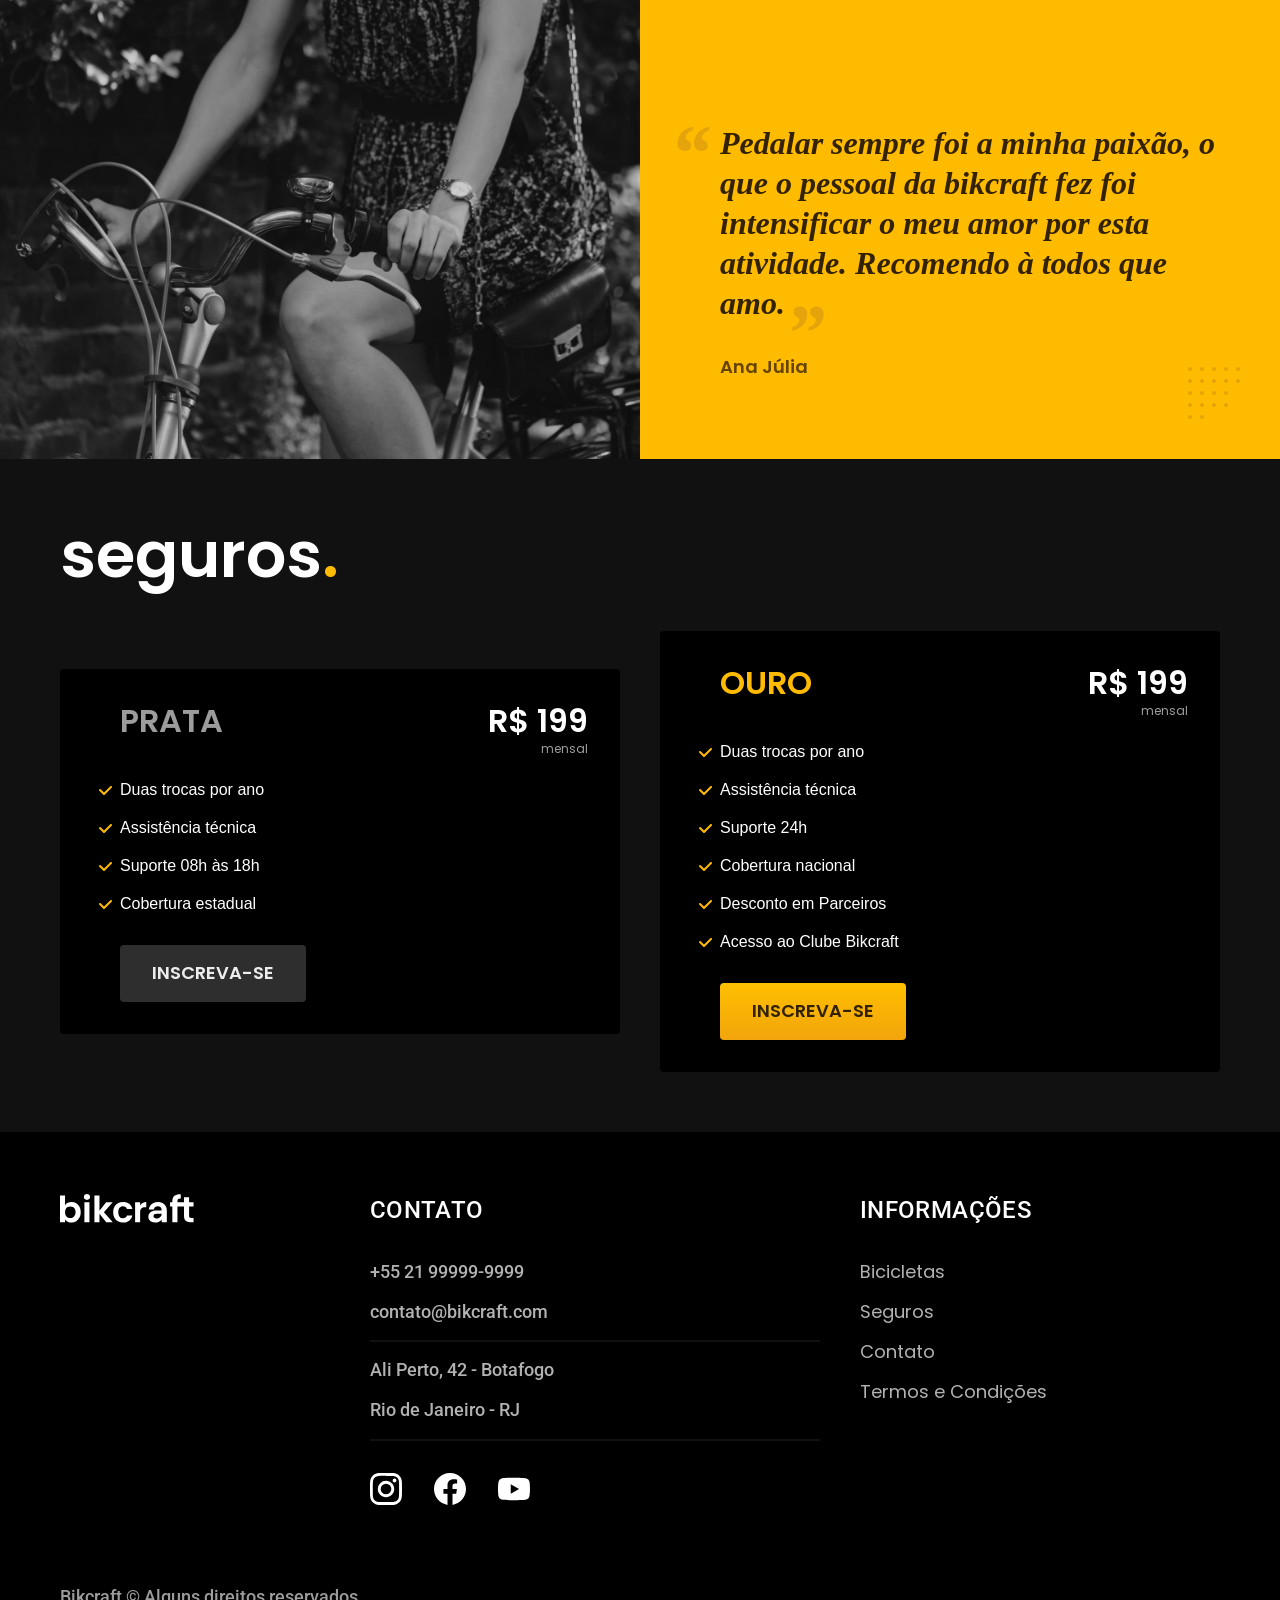
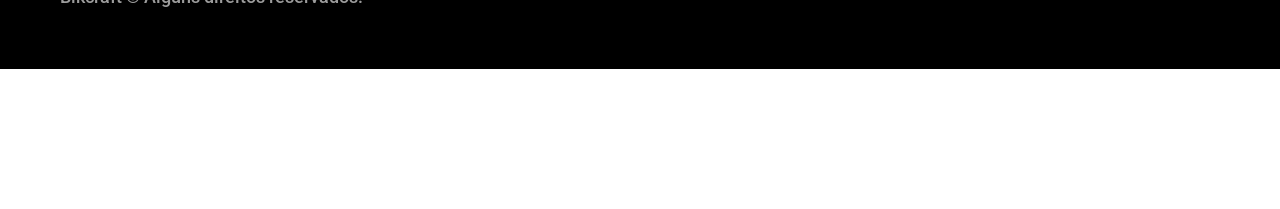
==== commit f59aa8ae: "html e css" ====
--- a/index.html
+++ b/index.html
@@ -5,7 +5,10 @@
     <meta charset="UTF-8">
     <meta name="viewport" content="width=device-width, initial-scale=1.0">
     <meta name="description" content="Bicicletas elétricas de alta precisão e qualidade feitas sob medida para o cliente. Explore o mundo na sua velocidade com a Bikcraft.">
+
+    <link rel="preload" href="./css/style.css" as="style">
     <link rel="stylesheet" href="./css/style.css">
+
     <link rel="preconnect" href="https://fonts.googleapis.com">
     <link rel="preconnect" href="https://fonts.gstatic.com" crossorigin>
     <link href="https://fonts.googleapis.com/css2?family=Merriweather:ital,opsz,wght@0,18..144,300..900;1,18..144,300..900&family=Poppins:ital,wght@0,100;0,200;0,300;0,400;0,500;0,600;0,700;0,800;0,900;1,100;1,200;1,300;1,400;1,500;1,600;1,700;1,800;1,900&family=Roboto:ital,wght@0,100..900;1,100..900&display=swap" rel="stylesheet">
@@ -15,7 +18,7 @@
 <body>
     <header class="header-bg">
         <div class="header container">
-            <a href="./"> <img src="./img/bikcraft.svg" alt="Bikcraft"></a>
+            <a href="./"> <img src="./img/bikcraft.svg" width="136" height="32" alt="Bikcraft"></a>
             <nav aria-label="primaria">
                 <ul class="header-menu font-1-m cor-0">
                     <li><a href="./bicicletas.html">Bicicletas</a></li>
@@ -33,9 +36,10 @@
                 <p class="font-2-l cor-5">Bicicletas elétricas de alta precisão e qualidade, feitas sob medida para você. Explore o mundo na sua velocidade com a Bikcraft.</p>
                 <a class="botao" href="./bicicletas.html">Escolha a sua</a>
             </div>
-            <div>
-                <img src="./img/fotos/introducao.jpg" alt="Bicicleta elétrica preta.">
-            </div>
+            <picture>
+                <source media="(max-width: 800px)" srcset="./img/bicicletas/nimbus.jpg">
+                <img src="./img/fotos/introducao.jpg" width="1280" height="1600" alt="Bicicleta elétrica preta.">
+            </picture>
         </div>
     </main>
 
@@ -46,21 +50,21 @@
         <ul>
             <li>
                 <a href="./bicicletas/magic.html">
-                    <img src="./img/bicicletas/magic-home.jpg" alt="Bicicleta preta">
+                    <img src="./img/bicicletas/magic-home.jpg" width="960" height="1040" alt="Bicicleta preta">
                     <h3 class="font-1-xl">Magic Might</h3>
                     <span class="font-2-m cor-8">R$ 2499</span>
                 </a>
             </li>
             <li>
                 <a href="./bicicletas/nimbus.html">
-                    <img src="./img/bicicletas/nimbus-home.jpg" alt="Bicicleta preta">
+                    <img src="./img/bicicletas/nimbus-home.jpg" width="920" height="1040" alt="Bicicleta preta">
                     <h3 class="font-1-xl">Nimbus Stark</h3>
                     <span class="font-2-m cor-8">R$ 4999</span>
                 </a>
             </li>
             <li>
                 <a href="./bicicletas/nebula.html">
-                    <img src="./img/bicicletas/nebula-home.jpg" alt="Bicicleta preta">
+                    <img src="./img/bicicletas/nebula-home.jpg" width="920" height="1040" alt="Bicicleta preta">
                     <h3 class="font-1-xl">Nebula Cosmic</h3>
                     <span class="font-2-m cor-8">R$ 3999</span>
                 </a>
@@ -78,12 +82,12 @@
 
                 <div class="tecnologia-vantagens">
                     <div>
-                        <img src="./img/icones/eletrica.svg" alt="">
+                        <img src="./img/icones/eletrica.svg" width="24" height="24" alt="">
                         <h3 class="font-1-m cor-0">Motor Elétrico</h3>
                         <p class="font-2-s cor-5">Toda Bikcraft é equipada com um motor elétrico que possui até 120h. A bateria é recarregada com a sua energia ao pedalar.</p>
                     </div>
                     <div>
-                        <img src="./img/icones/rastreador.svg" alt="">
+                        <img src="./img/icones/rastreador.svg" width="24" height="24" alt="">
                         <h3 class="font-1-m cor-0">Rastreador</h3>
                         <p class="font-2-s cor-5">Sabemos o quão preciosa é a sua Bikcraft, por isso adicionamos rastreadores e sistemas anti-furto para garantir o seu sossego.</p>
                     </div>
@@ -91,7 +95,7 @@
             </div>
 
             <div class="tecnologia-imagem">
-                <img src="./img/fotos/tecnologia.jpg" alt="">
+                <img src="./img/fotos/tecnologia.jpg" width="1200" height="1920" alt="">
             </div>
         </div>
     </article>
@@ -100,21 +104,21 @@
     <section class="parceiros" aria-label="Nossos Parceiros">
         <h2 class="container font-1-xxl">nossos parceiros<span class="cor-p1">.</span></h2>
         <ul>
-            <li><img src="./img/parceiros/caravan.svg" alt="caravan"></li>
-            <li><img src="./img/parceiros/ranek.svg" alt="ranek"></li>
-            <li><img src="./img/parceiros/handel.svg" alt="handel"></li>
-            <li><img src="./img/parceiros/dogs.svg" alt="dogs"></li>
-            <li><img src="./img/parceiros/lescone.svg" alt="lascone"></li>
-            <li><img src="./img/parceiros/flexblog.svg" alt="flexblog"></li>
-            <li><img src="./img/parceiros/wildbeast.svg" alt="wildbeast"></li>
-            <li><img src="./img/parceiros/surfbot.svg" alt="surfbot"></li>
+            <li><img src="./img/parceiros/caravan.svg" width="140" height="38" alt="caravan"></li>
+            <li><img src="./img/parceiros/ranek.svg" width="149" height="36" alt="ranek"></li>
+            <li><img src="./img/parceiros/handel.svg" width="139" height="50" alt="handel"></li>
+            <li><img src="./img/parceiros/dogs.svg" width="152" height="39" alt="dogs"></li>
+            <li><img src="./img/parceiros/lescone.svg" width="208" height="41" alt="lascone"></li>
+            <li><img src="./img/parceiros/flexblog.svg" width="165" height="38" alt="flexblog"></li>
+            <li><img src="./img/parceiros/wildbeast.svg" width="196" height="34" alt="wildbeast"></li>
+            <li><img src="./img/parceiros/surfbot.svg" width="200" height="49" alt="surfbot"></li>
 
         </ul>
     </section>
 
     <section class="depoimento" aria-label="Depoimento">
         <div>
-            <img src="./img/fotos/depoimento.jpg" alt="Pessoa pedalando uma bicileta Bikcraft">
+            <img src="./img/fotos/depoimento.jpg" width="1560" height="1360" alt="Pessoa pedalando uma bicileta Bikcraft">
         </div>
 
         <div class="depoimento-conteudo">
@@ -160,7 +164,7 @@
 
     <footer class="footer-bg">
         <div class="footer container">
-            <img src="./img/bikcraft.svg" alt="Bikcraft">
+            <img src="./img/bikcraft.svg" width="136" height="32" alt="Bikcraft">
             <div class="footer-contato">
                 <h3 class="font-2-l-b cor-0">Contato</h3>
                 <ul class="font-2-m cor-5">
@@ -171,15 +175,15 @@
                 </ul>
                 <div class="footer-redes">
                     <a href="./">
-                        <img src="./img/redes/instagram.svg" alt="Instagram">
+                        <img src="./img/redes/instagram.svg" width="32" height="32" alt="Instagram">
                     </a>
 
                     <a href="./">
-                        <img src="./img/redes/facebook.svg" alt="Facebook">
+                        <img src="./img/redes/facebook.svg" width="32" height="32" alt="Facebook">
                     </a>
 
                     <a href="./">
-                        <img src="./img/redes/youtube.svg" alt="Youtube">
+                        <img src="./img/redes/youtube.svg" width="32" height="32" alt="Youtube">
                     </a>
                 </div>
             </div>
--- a/css/style.css
+++ b/css/style.css
@@ -23,7 +23,6 @@
 @import "./bicicleta/bicicleta.css";
 @import "./bicicleta/seguro.css";
 
-
 /* Seguros */
 @import "./seguros/seguros.css";
 @import "./seguros/vantagens.css";
@@ -33,6 +32,8 @@
 @import "./contato/contato.css";
 @import "./contato/lojas.css";
 
+/* Orçamento */
+@import "./orcamento/orcamento.css";
 
 /* Termos */
-@import "./termos/termos.css";+@import "./termos/termos.css";
--- a/css/style.css
+++ b/css/style.css
@@ -23,7 +23,6 @@
 @import "./bicicleta/bicicleta.css";
 @import "./bicicleta/seguro.css";
 
-
 /* Seguros */
 @import "./seguros/seguros.css";
 @import "./seguros/vantagens.css";
@@ -33,6 +32,8 @@
 @import "./contato/contato.css";
 @import "./contato/lojas.css";
 
+/* Orçamento */
+@import "./orcamento/orcamento.css";
 
 /* Termos */
-@import "./termos/termos.css";+@import "./termos/termos.css";
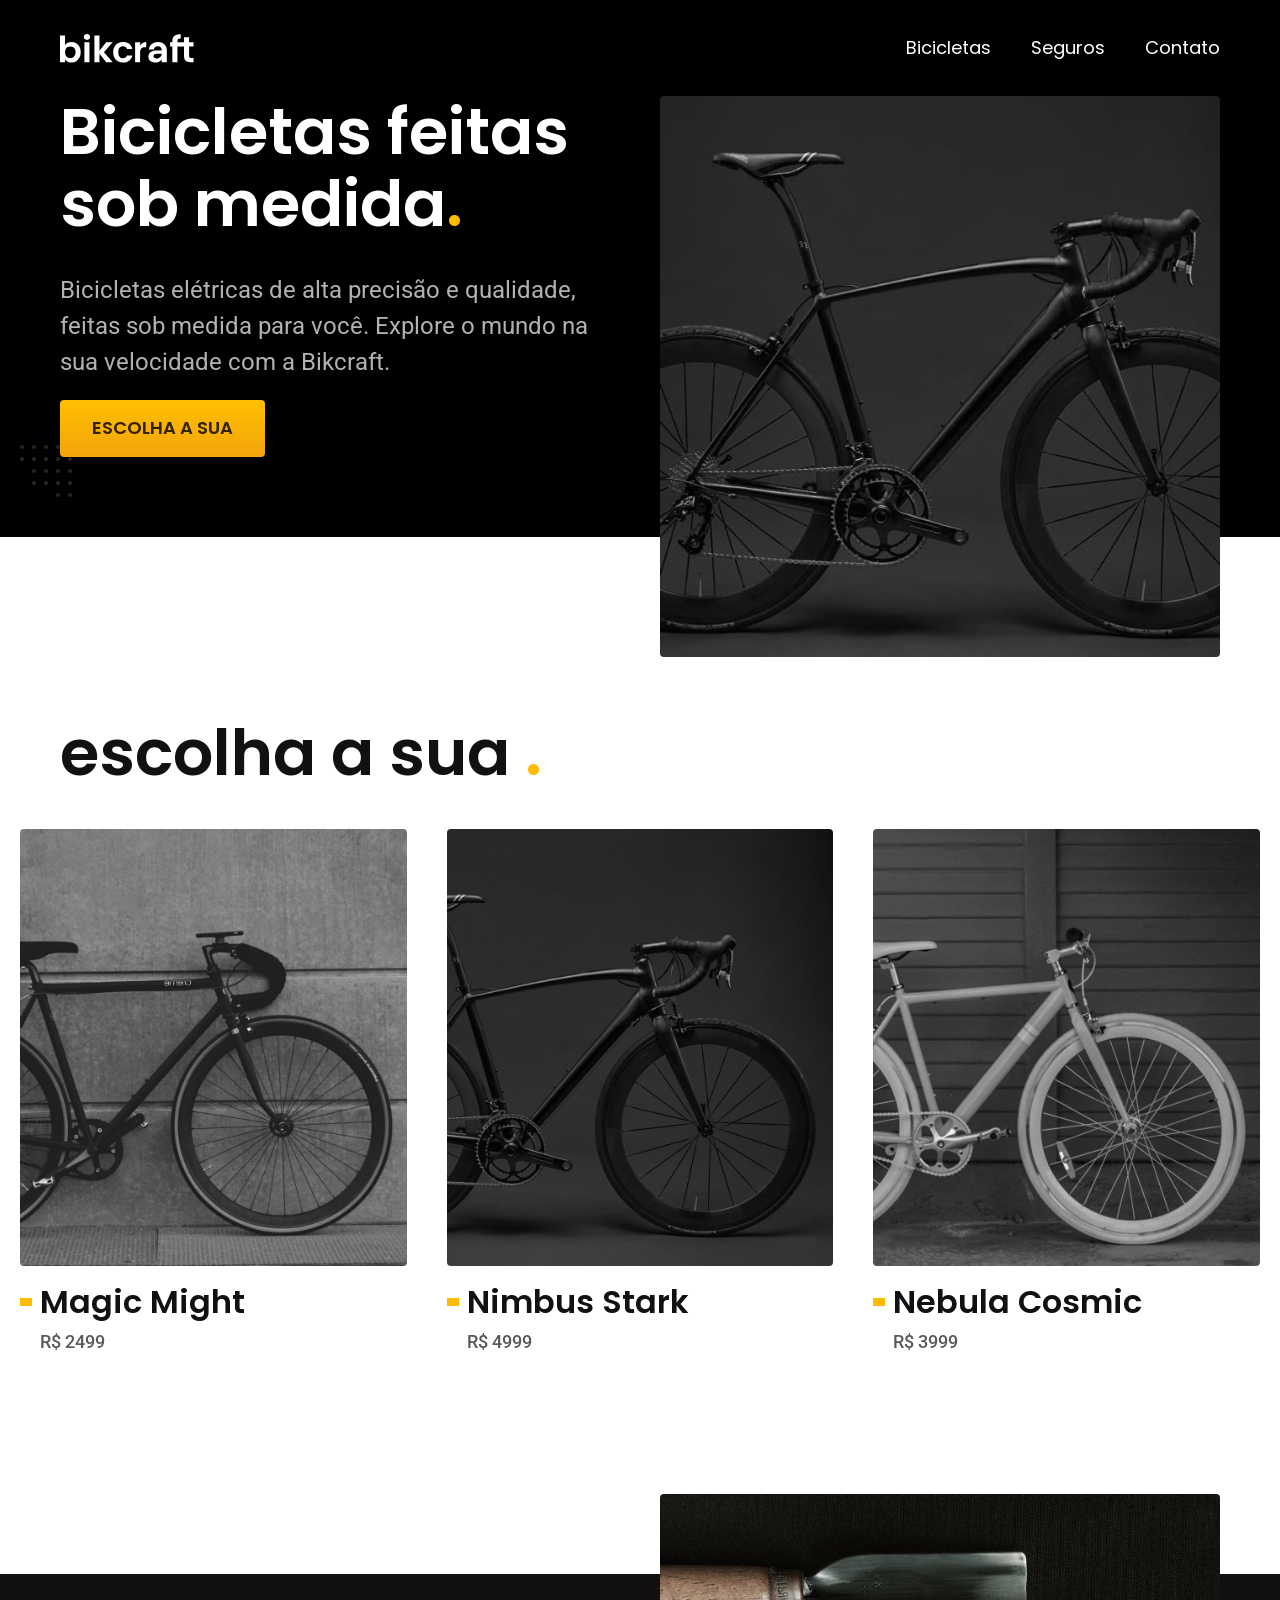
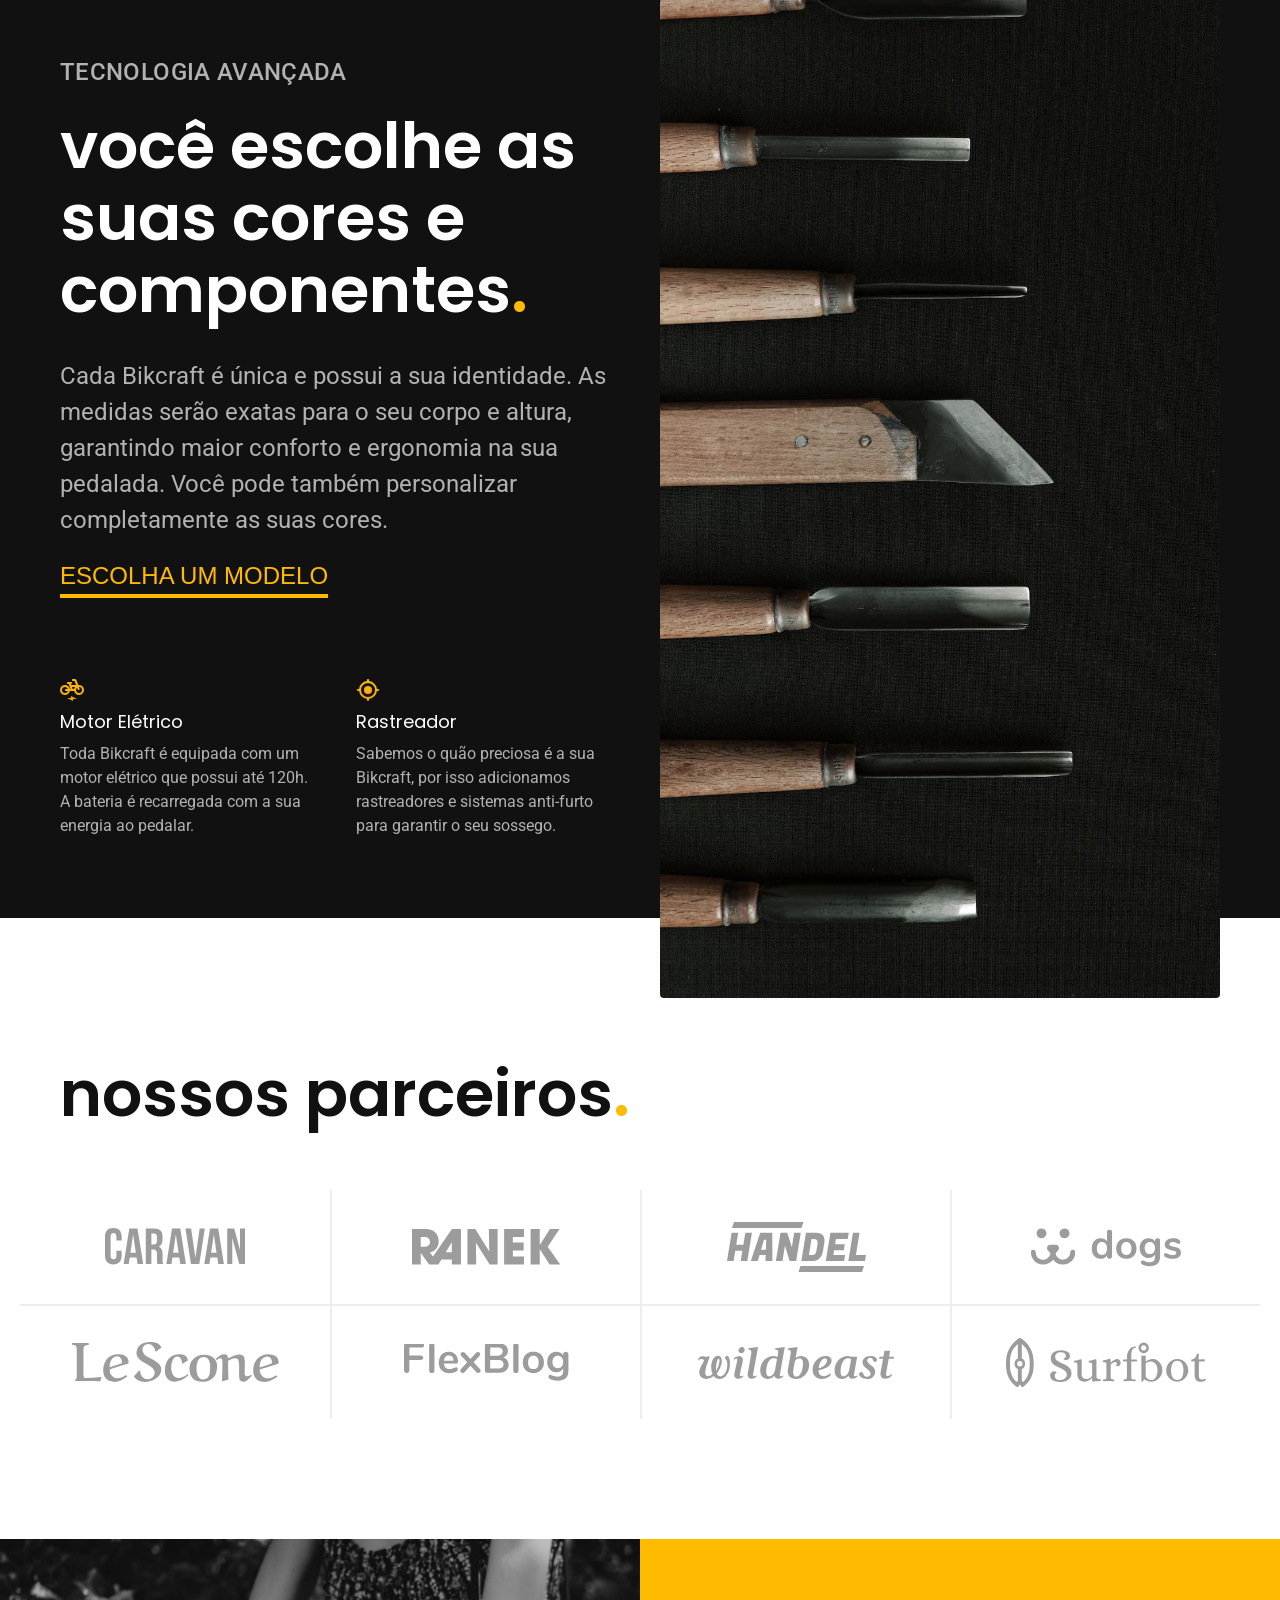
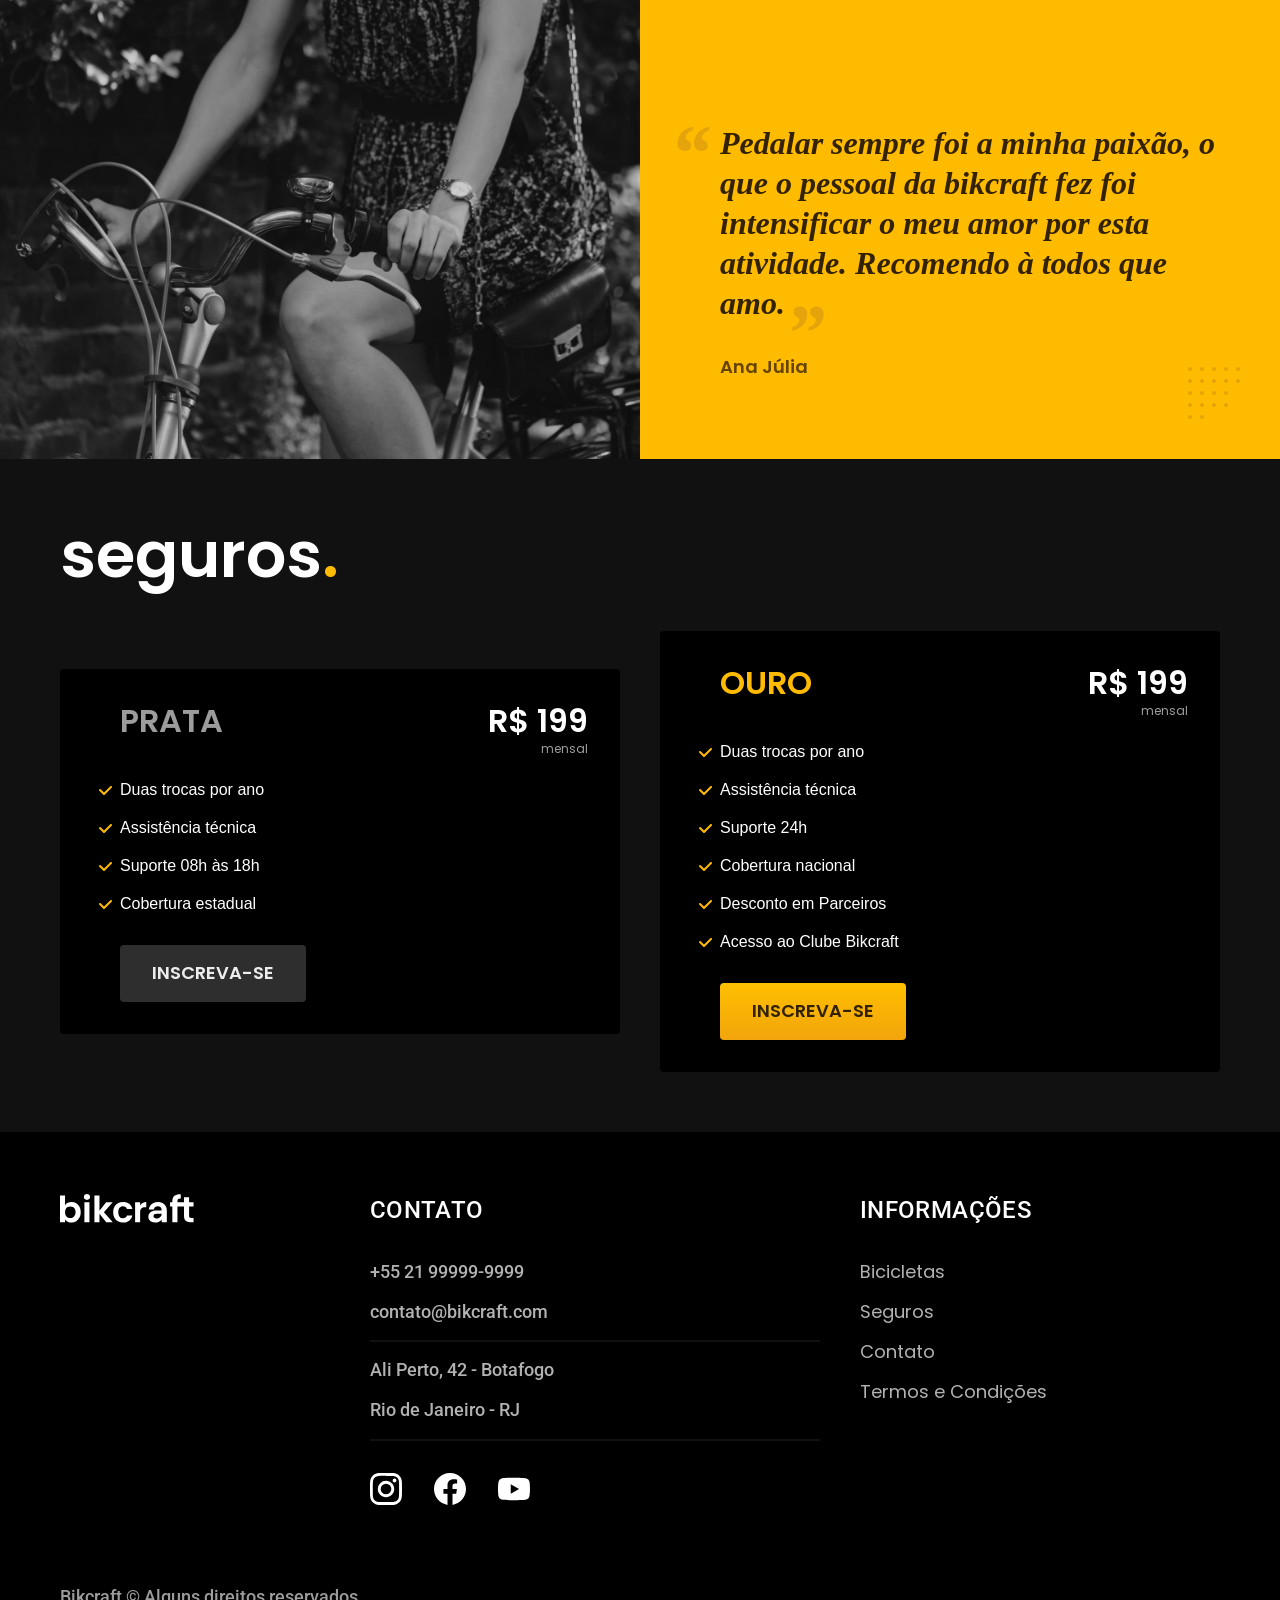
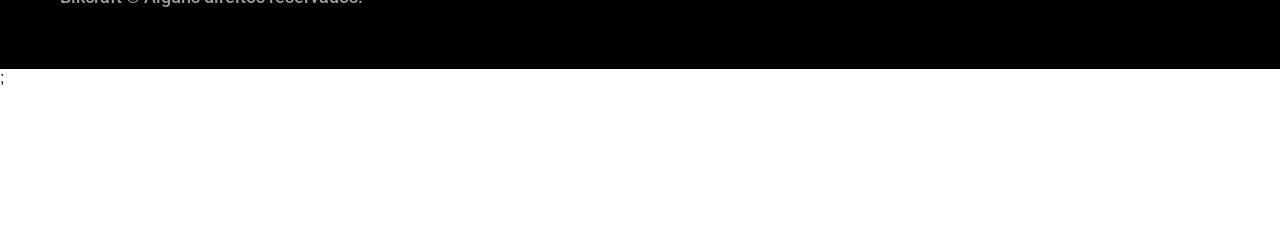
==== commit 1d3934aa: "anime" ====
--- a/index.html
+++ b/index.html
@@ -202,9 +202,8 @@
         </div>
     </footer>
 
-
-
-
+    <script src="./js/plugins/simple-anime.js"></script>;
+    <script src="./js/script.js"></script>
 </body>
 
 </html>
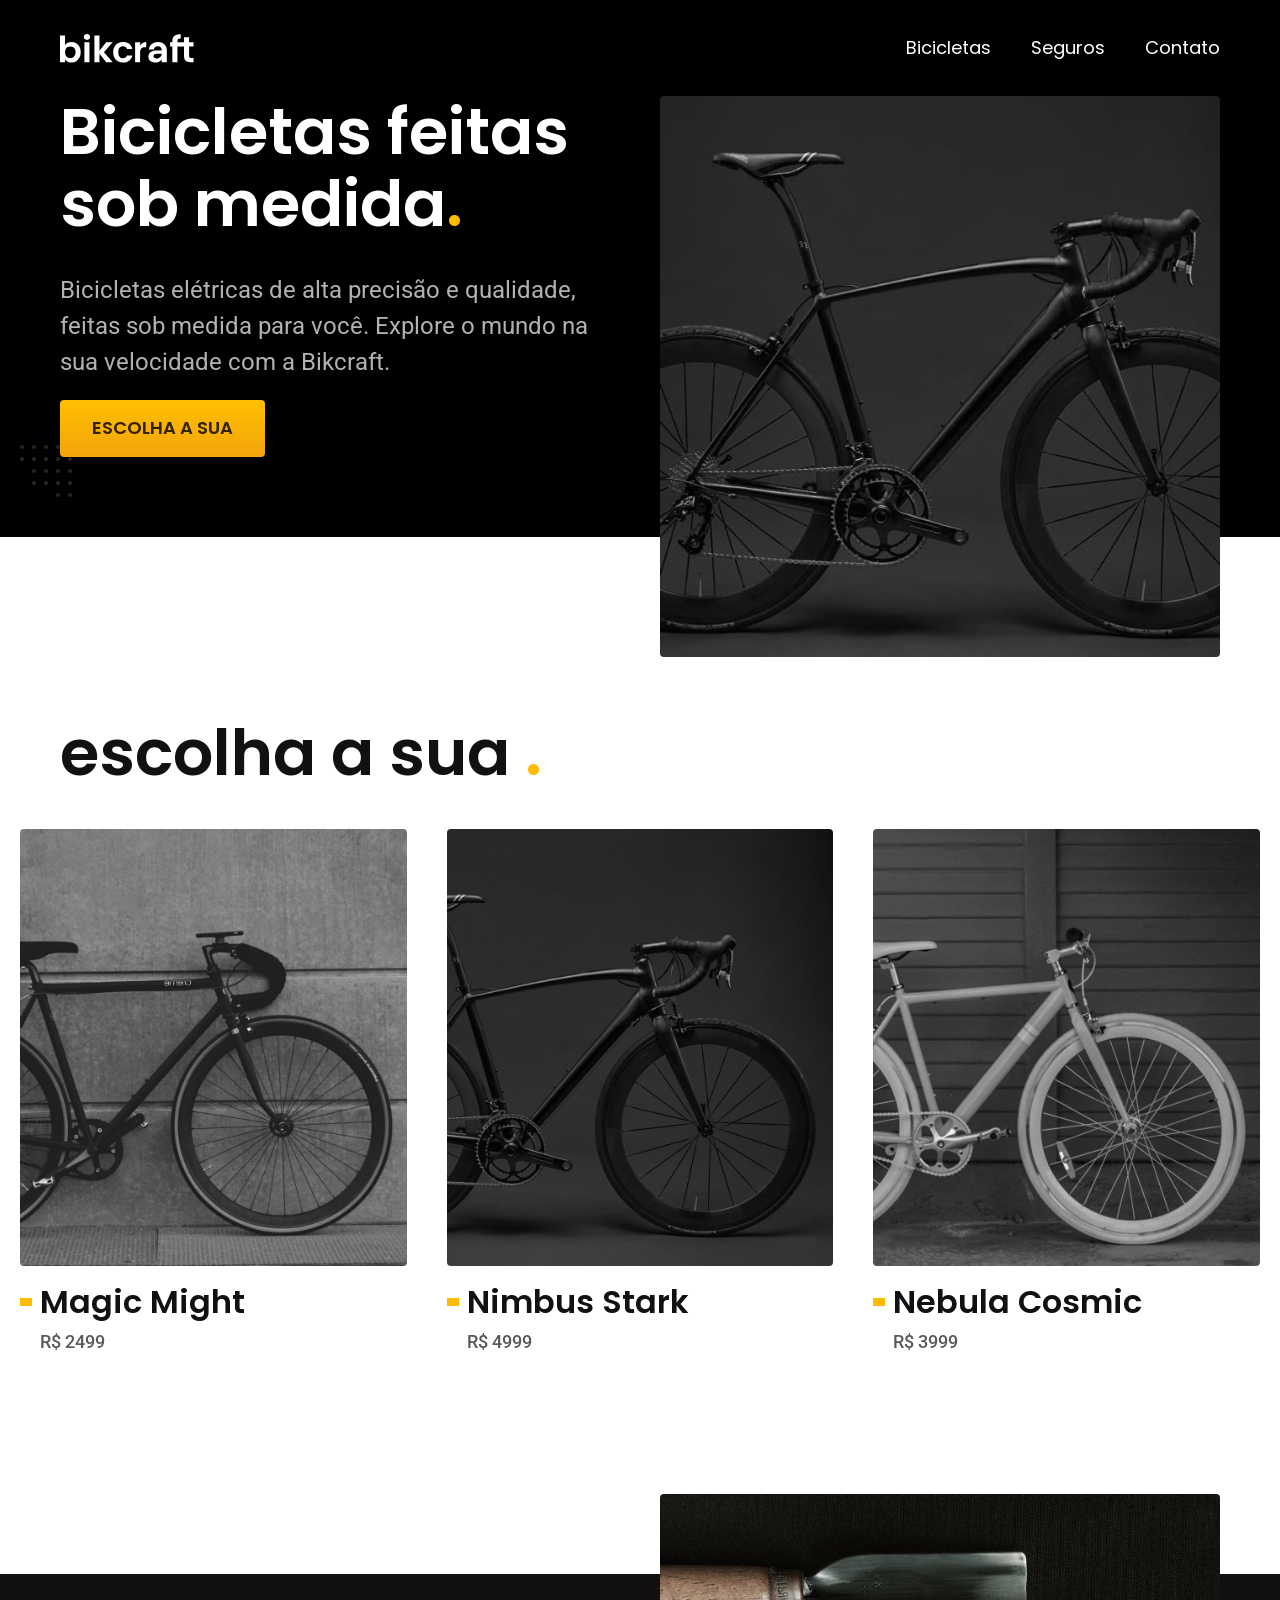
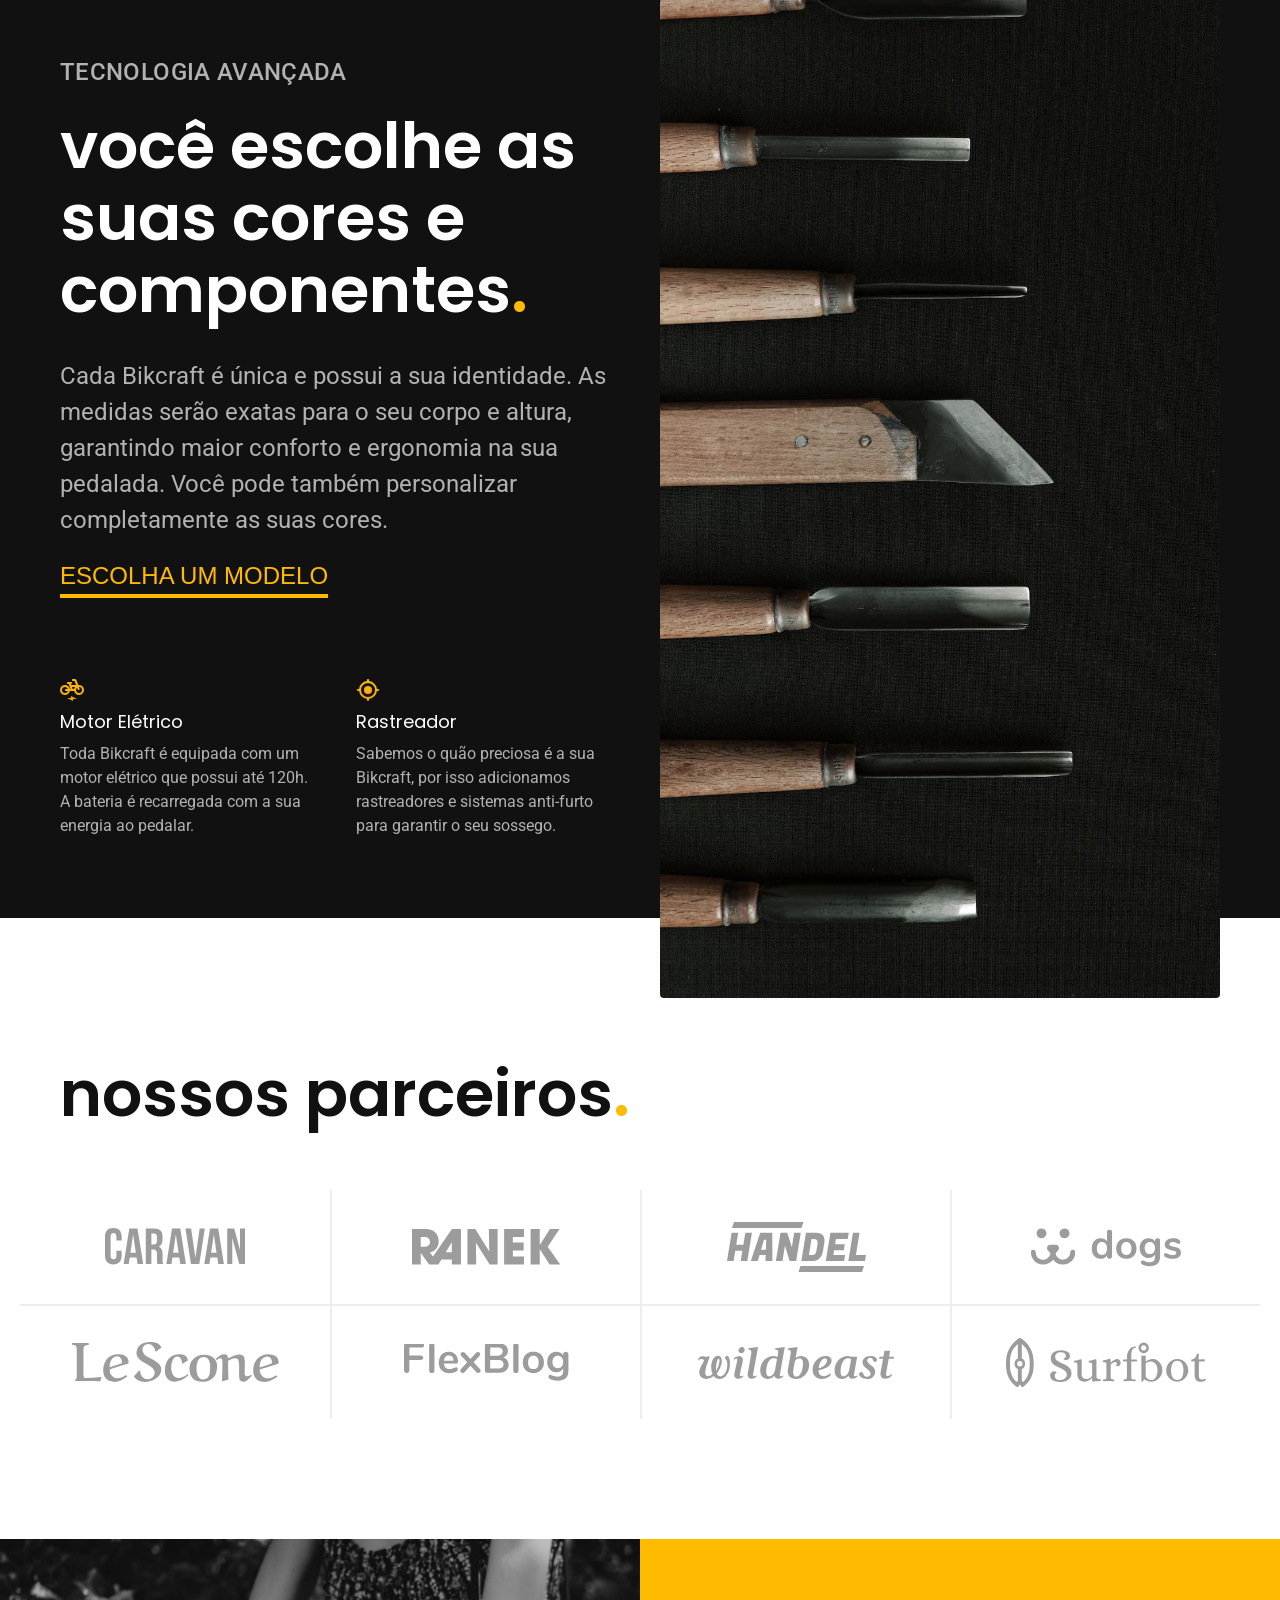
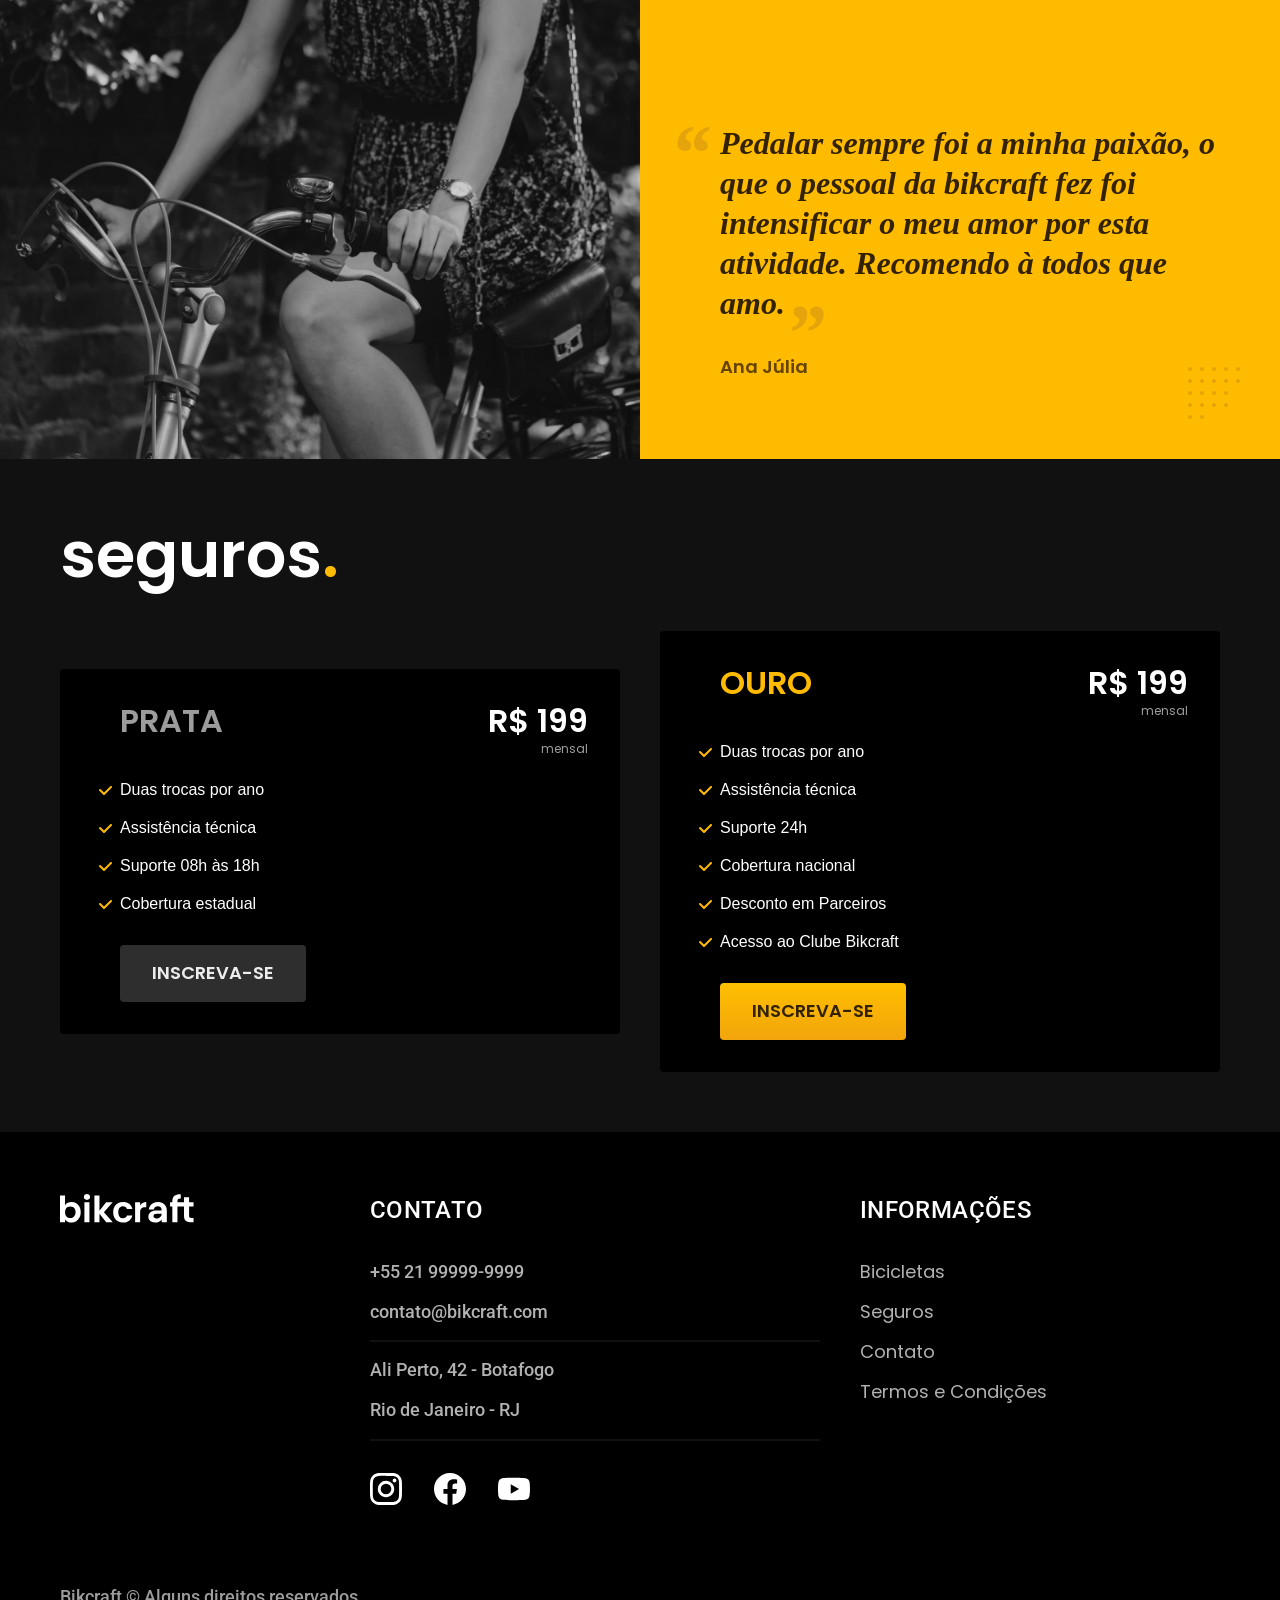
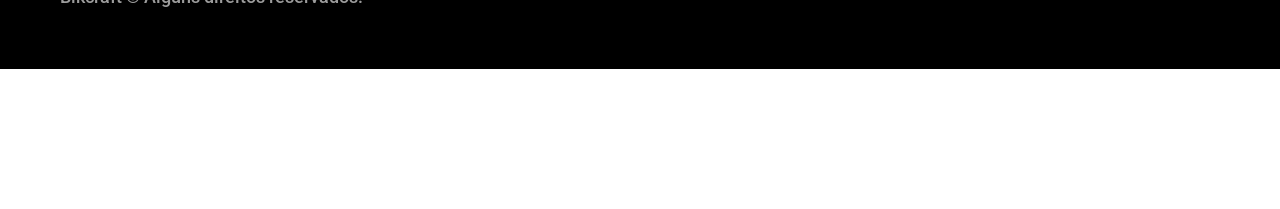
==== commit a4067819: "modificações pendentes" ====
--- a/index.html
+++ b/index.html
@@ -6,13 +6,17 @@
     <meta name="viewport" content="width=device-width, initial-scale=1.0">
     <meta name="description" content="Bicicletas elétricas de alta precisão e qualidade feitas sob medida para o cliente. Explore o mundo na sua velocidade com a Bikcraft.">
 
-    <link rel="preload" href="./css/style.css" as="style">
-    <link rel="stylesheet" href="./css/style.css">
+    <link rel="icon" href="./favicon.svg" type="image/svg+xml">
+    <link rel="preload" href="./css/style.min.css" as="style">
+    <link rel="stylesheet" href="./css/style.min.css">
 
     <link rel="preconnect" href="https://fonts.googleapis.com">
     <link rel="preconnect" href="https://fonts.gstatic.com" crossorigin>
     <link href="https://fonts.googleapis.com/css2?family=Merriweather:ital,opsz,wght@0,18..144,300..900;1,18..144,300..900&family=Poppins:ital,wght@0,100;0,200;0,300;0,400;0,500;0,600;0,700;0,800;0,900;1,100;1,200;1,300;1,400;1,500;1,600;1,700;1,800;1,900&family=Roboto:ital,wght@0,100..900;1,100..900&display=swap" rel="stylesheet">
     <title>Bikcraft - Bicicletas Elétricas</title>
+
+    <script>document.documentElement.classList.add('js');</script>
+    <!-- evita que o site perca o js quando desabilitado no navegador -->
 </head>
 
 <body>
@@ -32,11 +36,11 @@
     <main class="introducao-bg">
         <div class="introducao container">
             <div class="introducao-conteudo">
-                <h1 class="font-1-xxl cor-0">Bicicletas feitas sob medida<span class="cor-p1">.</span></h1>
-                <p class="font-2-l cor-5">Bicicletas elétricas de alta precisão e qualidade, feitas sob medida para você. Explore o mundo na sua velocidade com a Bikcraft.</p>
-                <a class="botao" href="./bicicletas.html">Escolha a sua</a>
-            </div>
-            <picture>
+                <h1 class="font-1-xxl cor-0 fadeInDown" data-anime="200">Bicicletas feitas sob medida<span class="cor-p1">.</span></h1>
+                <p class="font-2-l cor-5 fadeInDown" data-anime="400">Bicicletas elétricas de alta precisão e qualidade, feitas sob medida para você. Explore o mundo na sua velocidade com a Bikcraft.</p>
+                <a class="botao fadeInDown" data-anime="600" href="./bicicletas.html">Escolha a sua</a>
+            </div>
+            <picture class="fadeInDown" data-anime="800">
                 <source media="(max-width: 800px)" srcset="./img/bicicletas/nimbus.jpg">
                 <img src="./img/fotos/introducao.jpg" width="1280" height="1600" alt="Bicicleta elétrica preta.">
             </picture>
@@ -143,7 +147,7 @@
                     <li>Suporte 08h às 18h</li>
                     <li>Cobertura estadual</li>
                 </ul>
-                <a class="botao secundario" href="./orcamento.html">Inscreva-se</a>
+                <a class="botao secundario" href="./orcamento.html?tipo=seguro&produto=prata">Inscreva-se</a>
             </div>
 
             <div class="seguros-item">
@@ -157,7 +161,7 @@
                     <li>Desconto em Parceiros</li>
                     <li>Acesso ao Clube Bikcraft</li>
                 </ul>
-                <a class="botao" href="./orcamento.html">Inscreva-se</a>
+                <a class="botao" href="./orcamento.html?tipo=seguro&produto=ouro">Inscreva-se</a>
             </div>
         </div>
     </article>
@@ -202,7 +206,7 @@
         </div>
     </footer>
 
-    <script src="./js/plugins/simple-anime.js"></script>;
+    <script src="./js/plugins/simple-anime.js"></script>
     <script src="./js/script.js"></script>
 </body>
 
